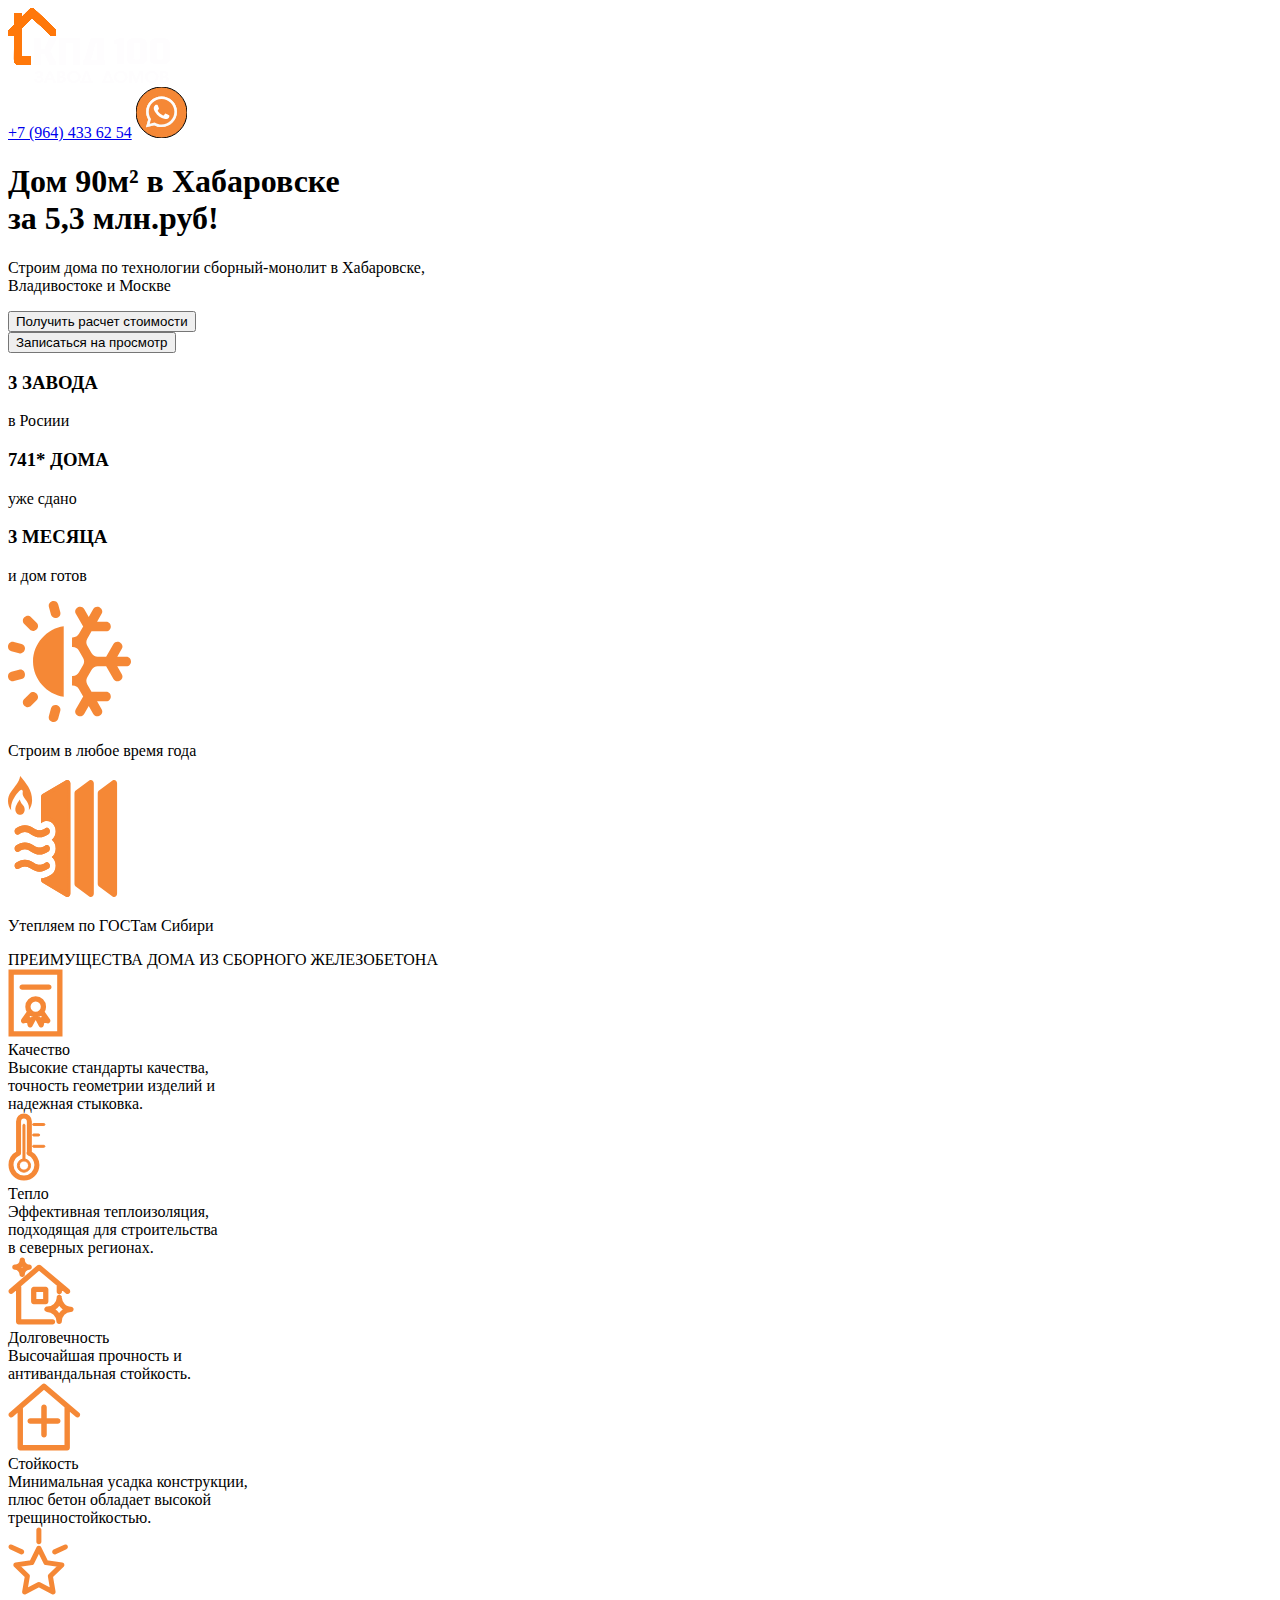
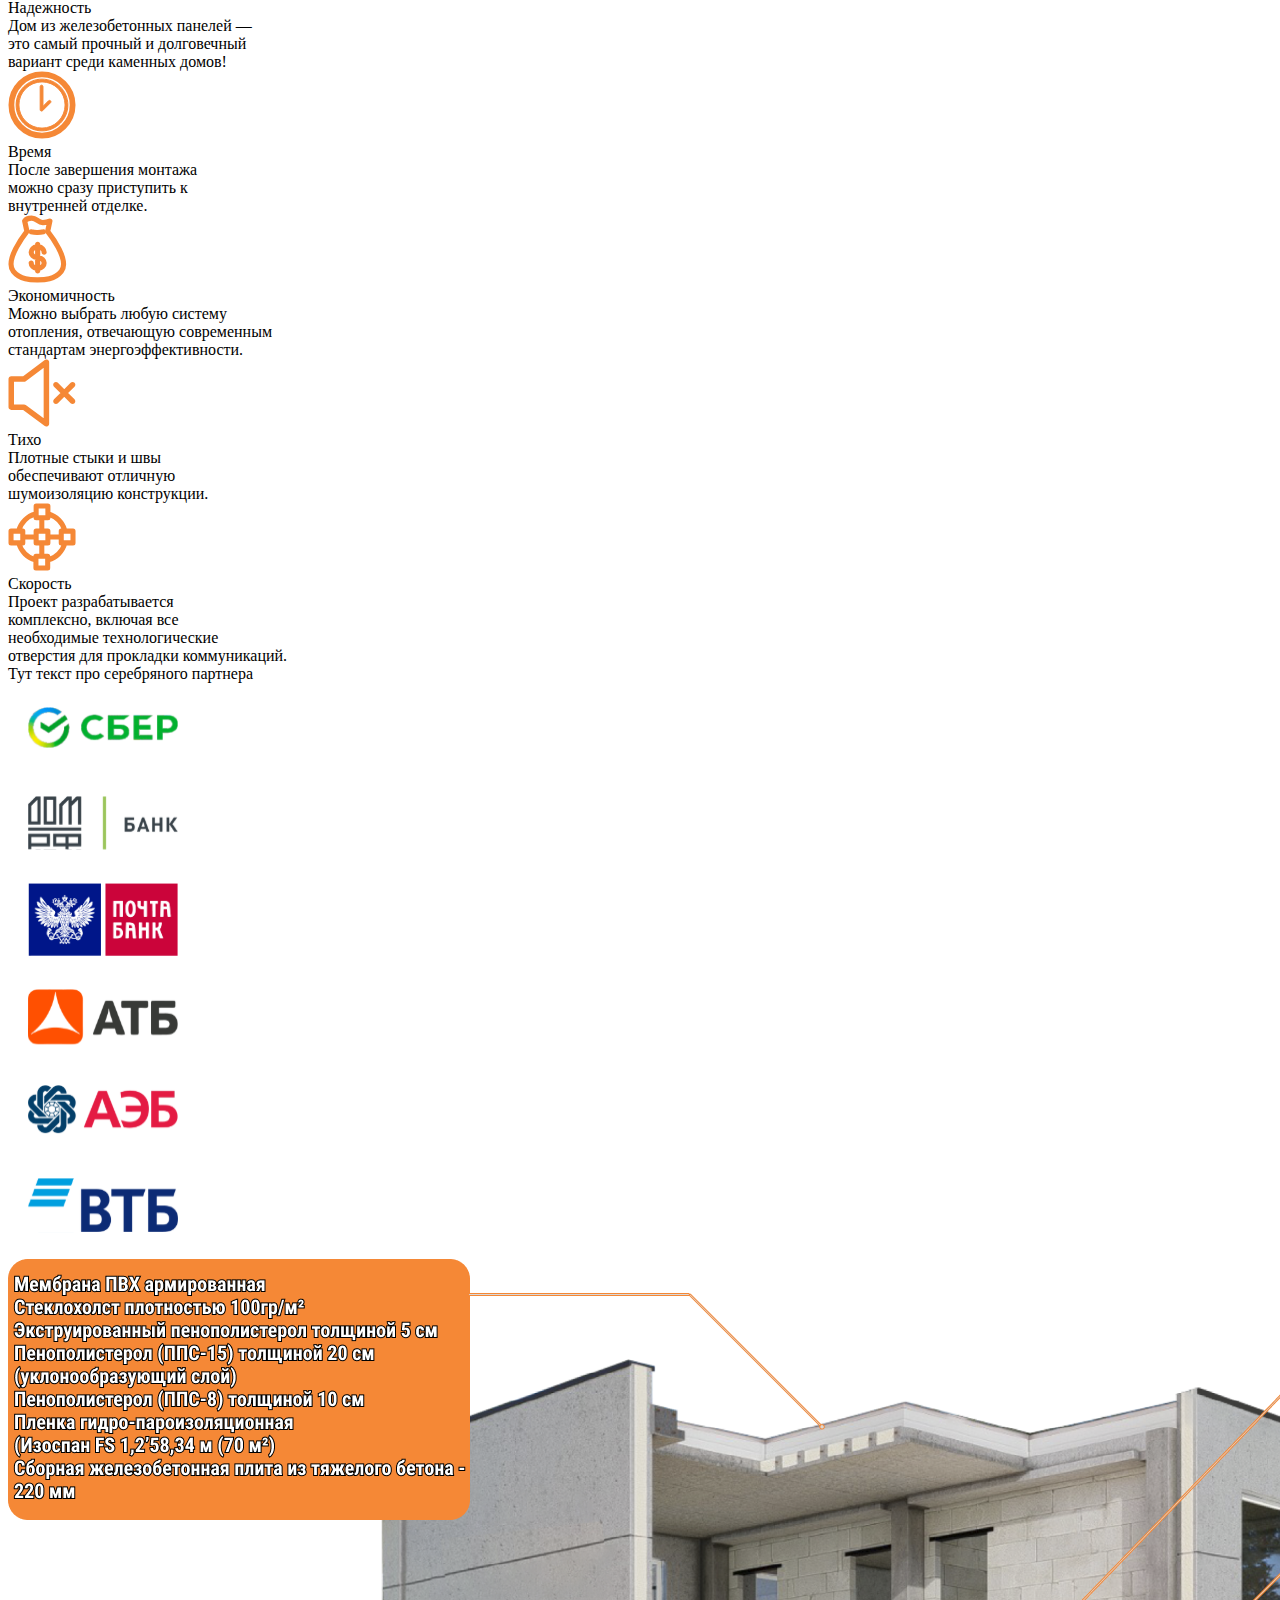
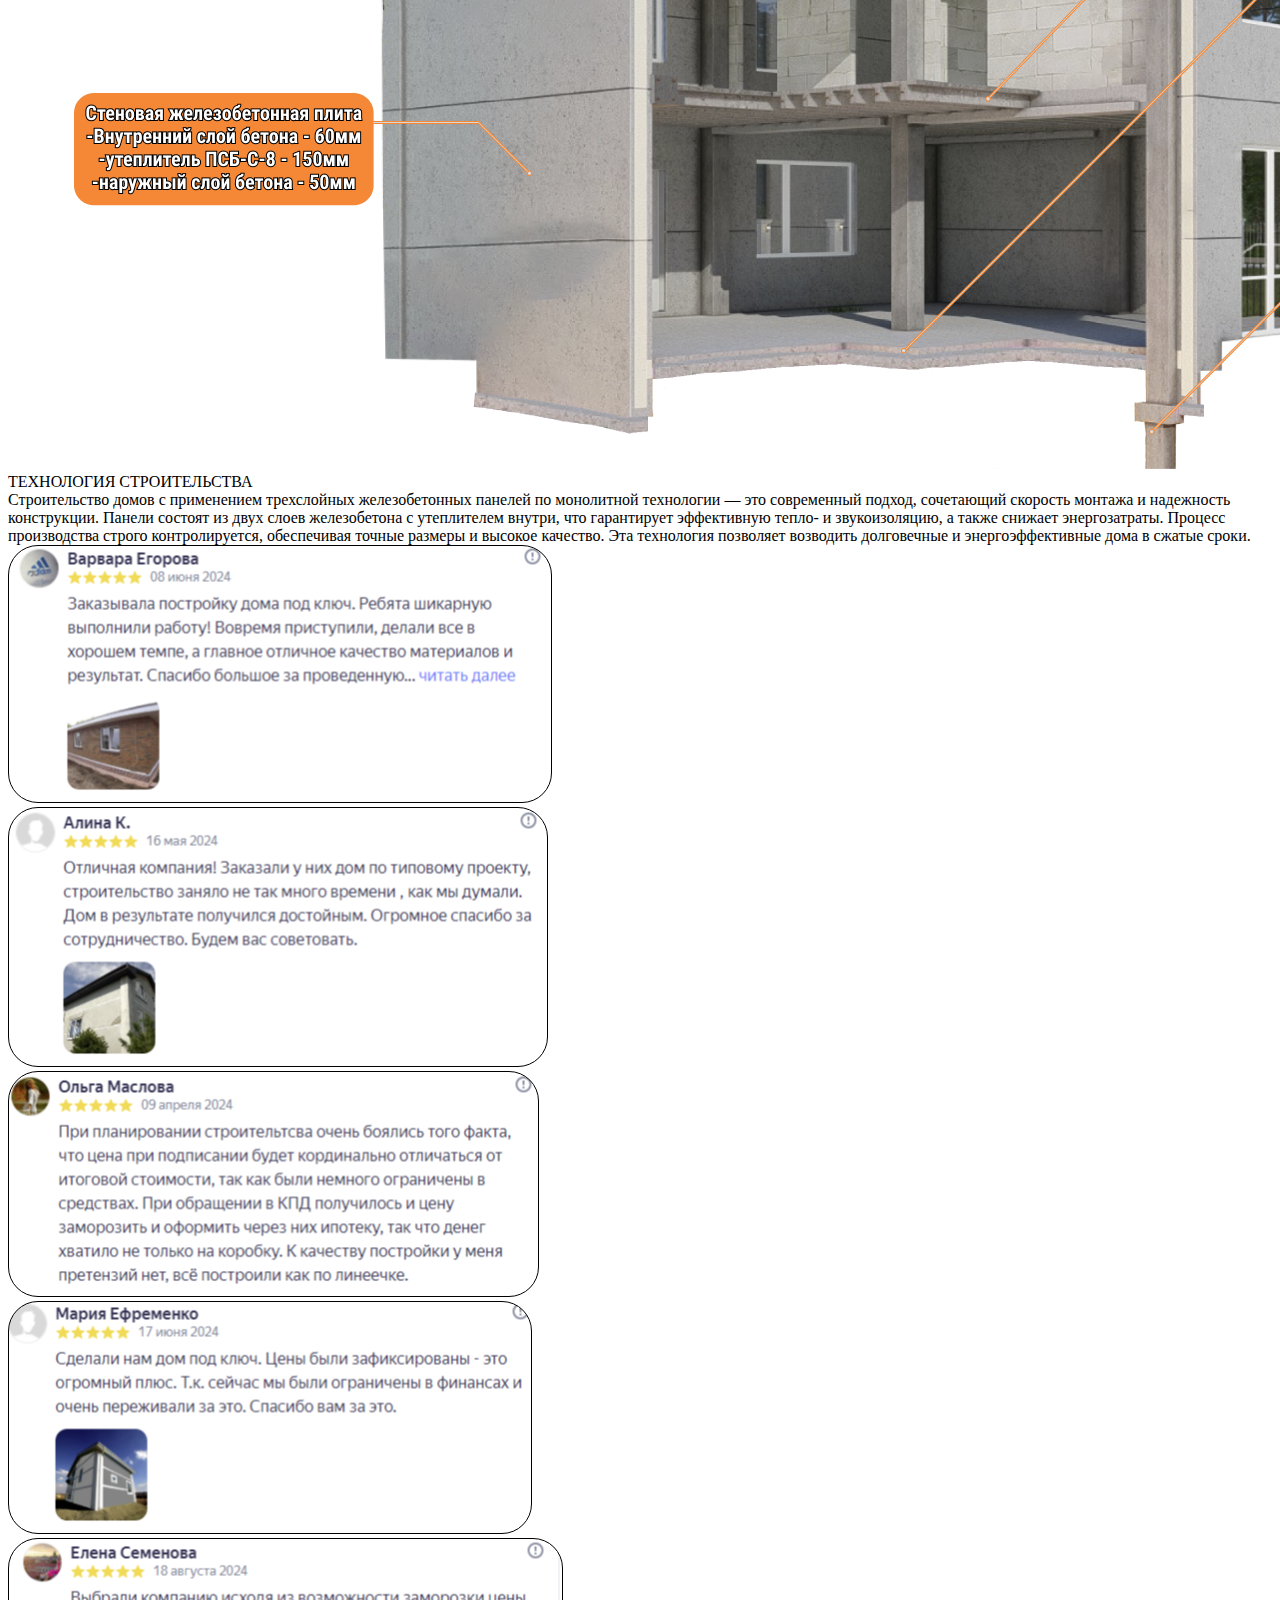
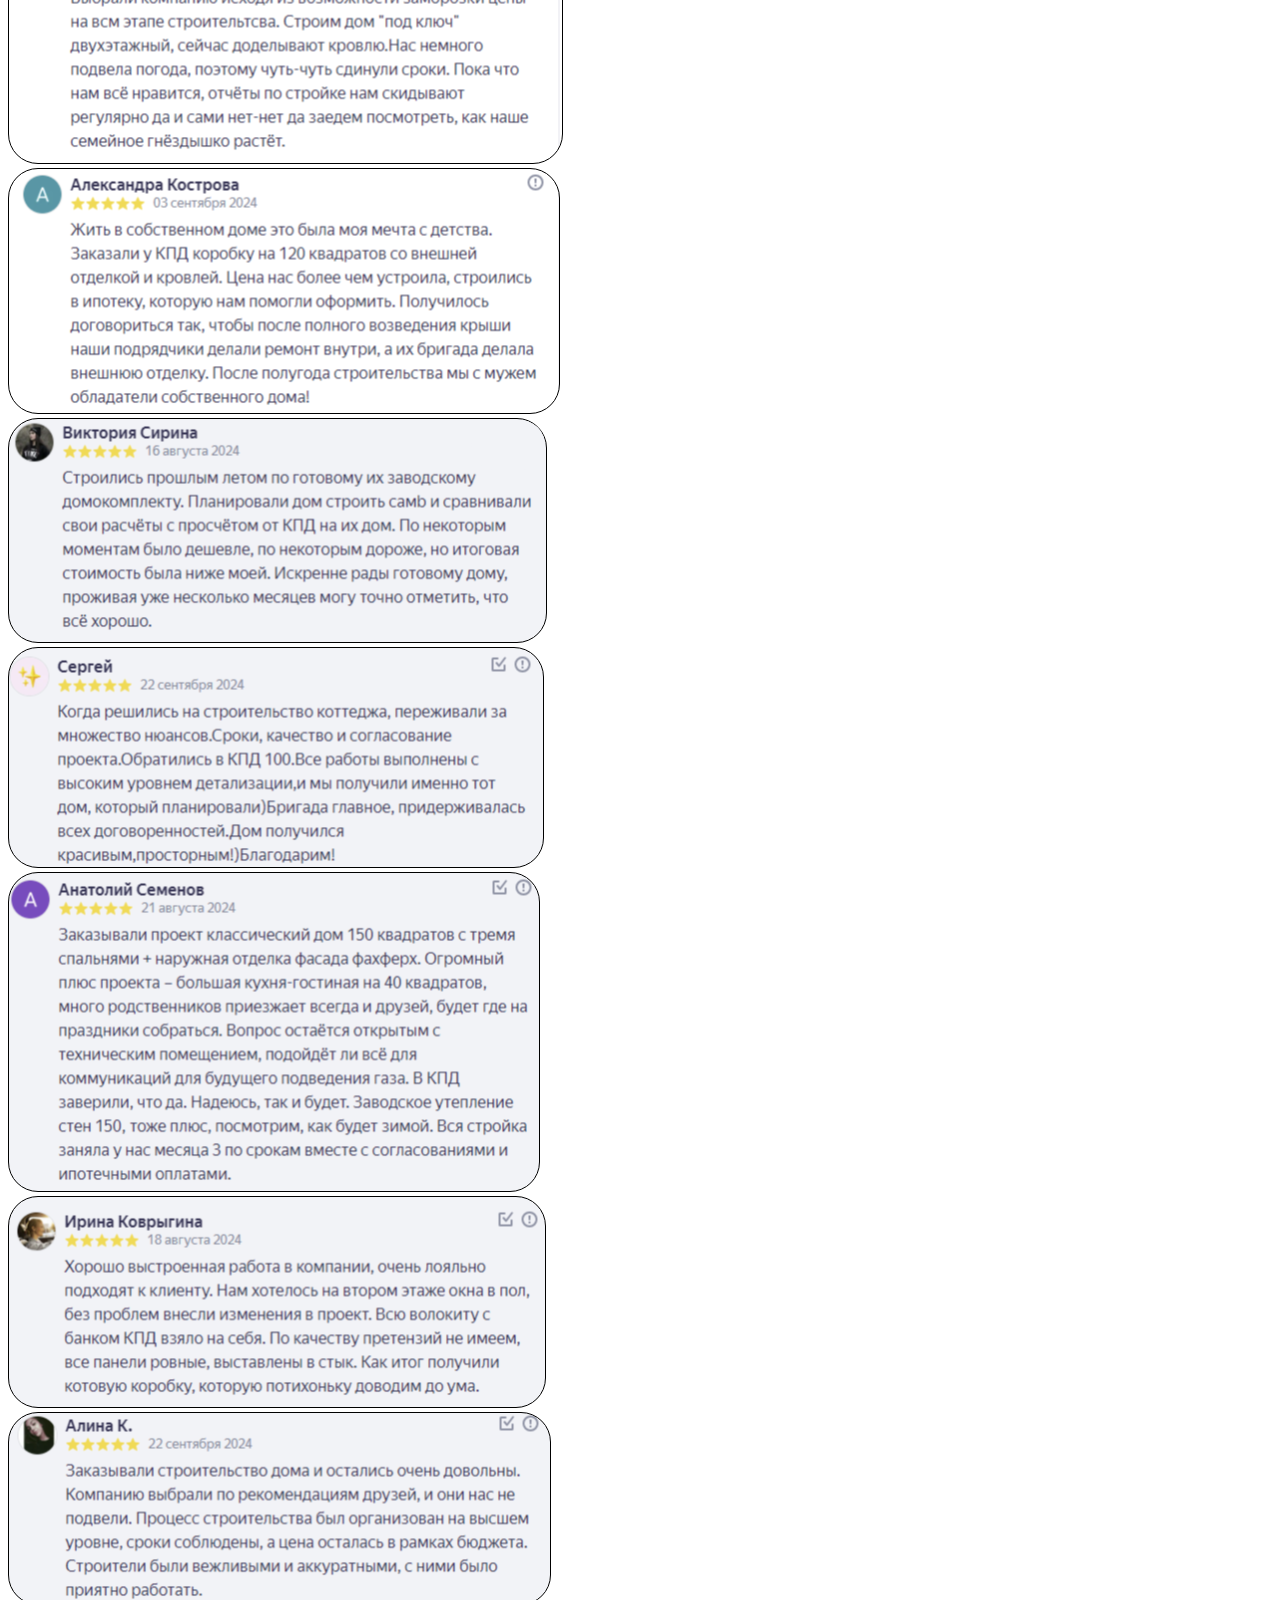
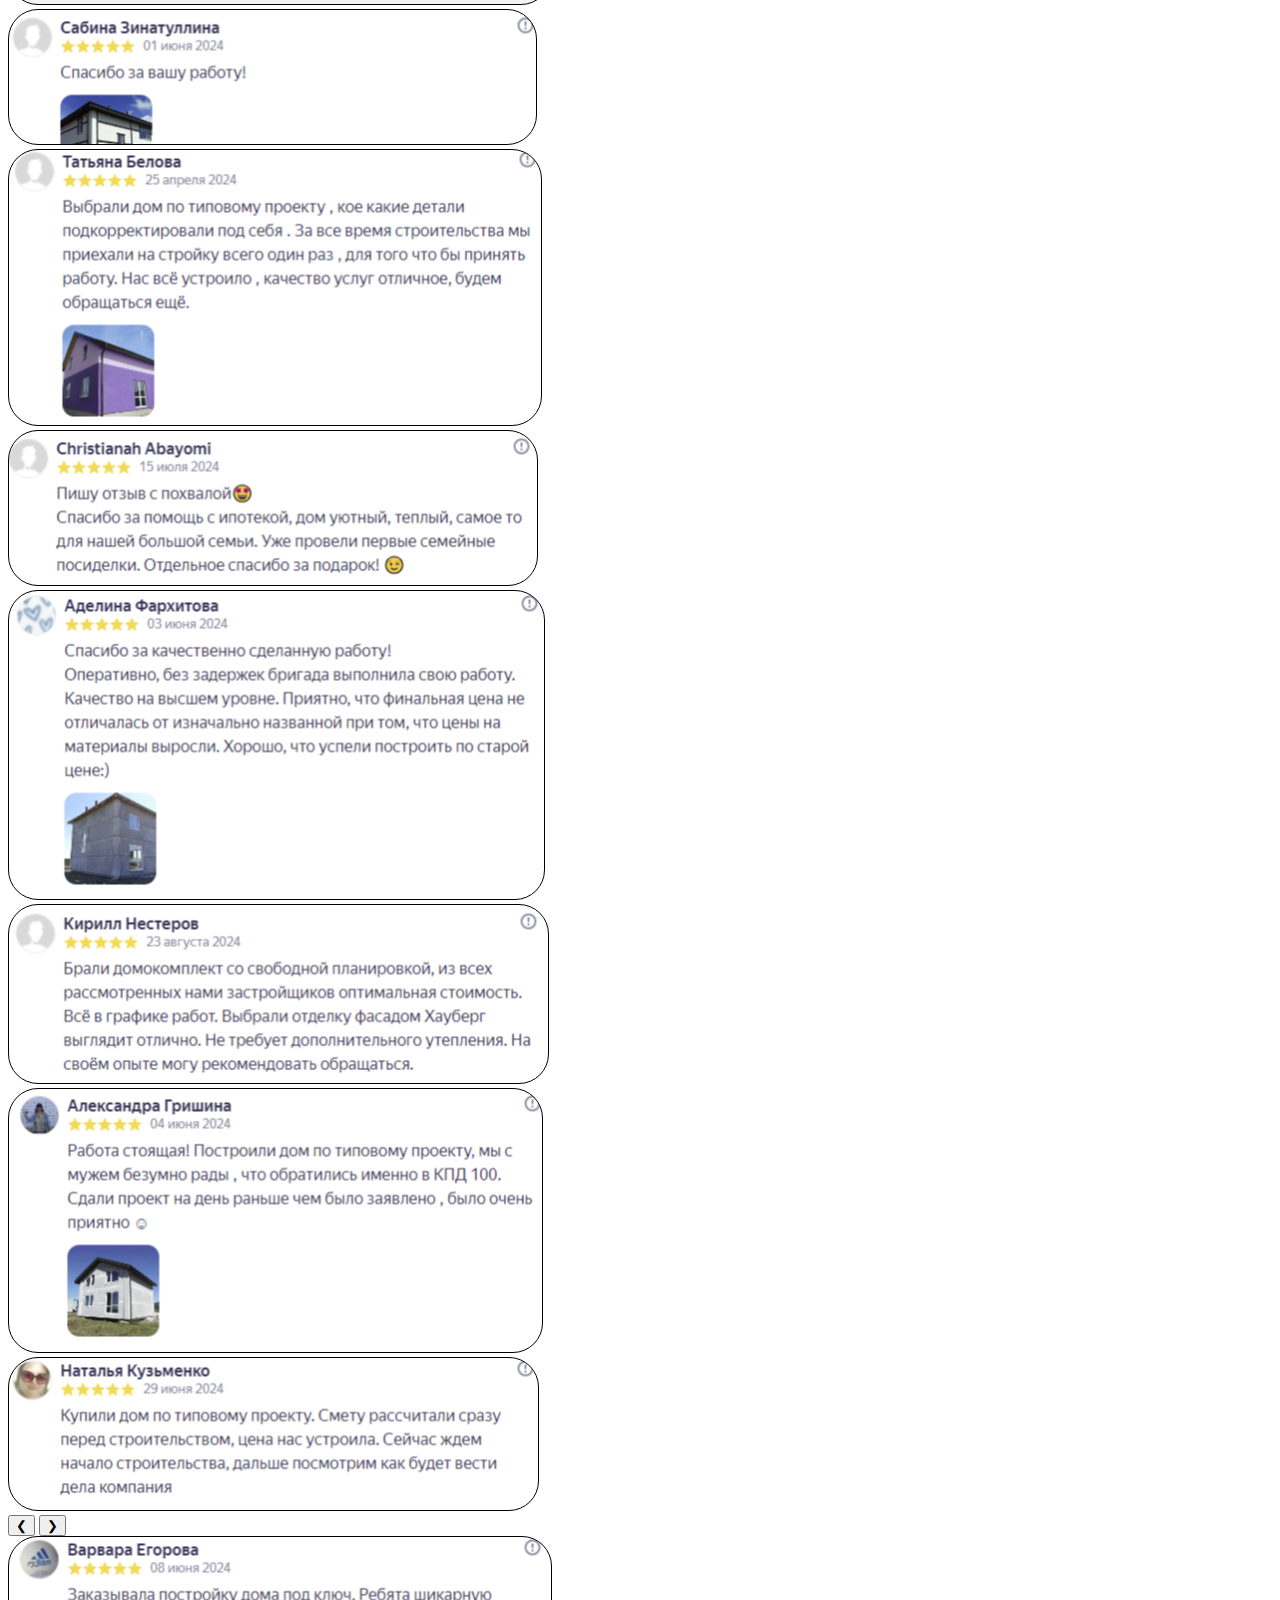
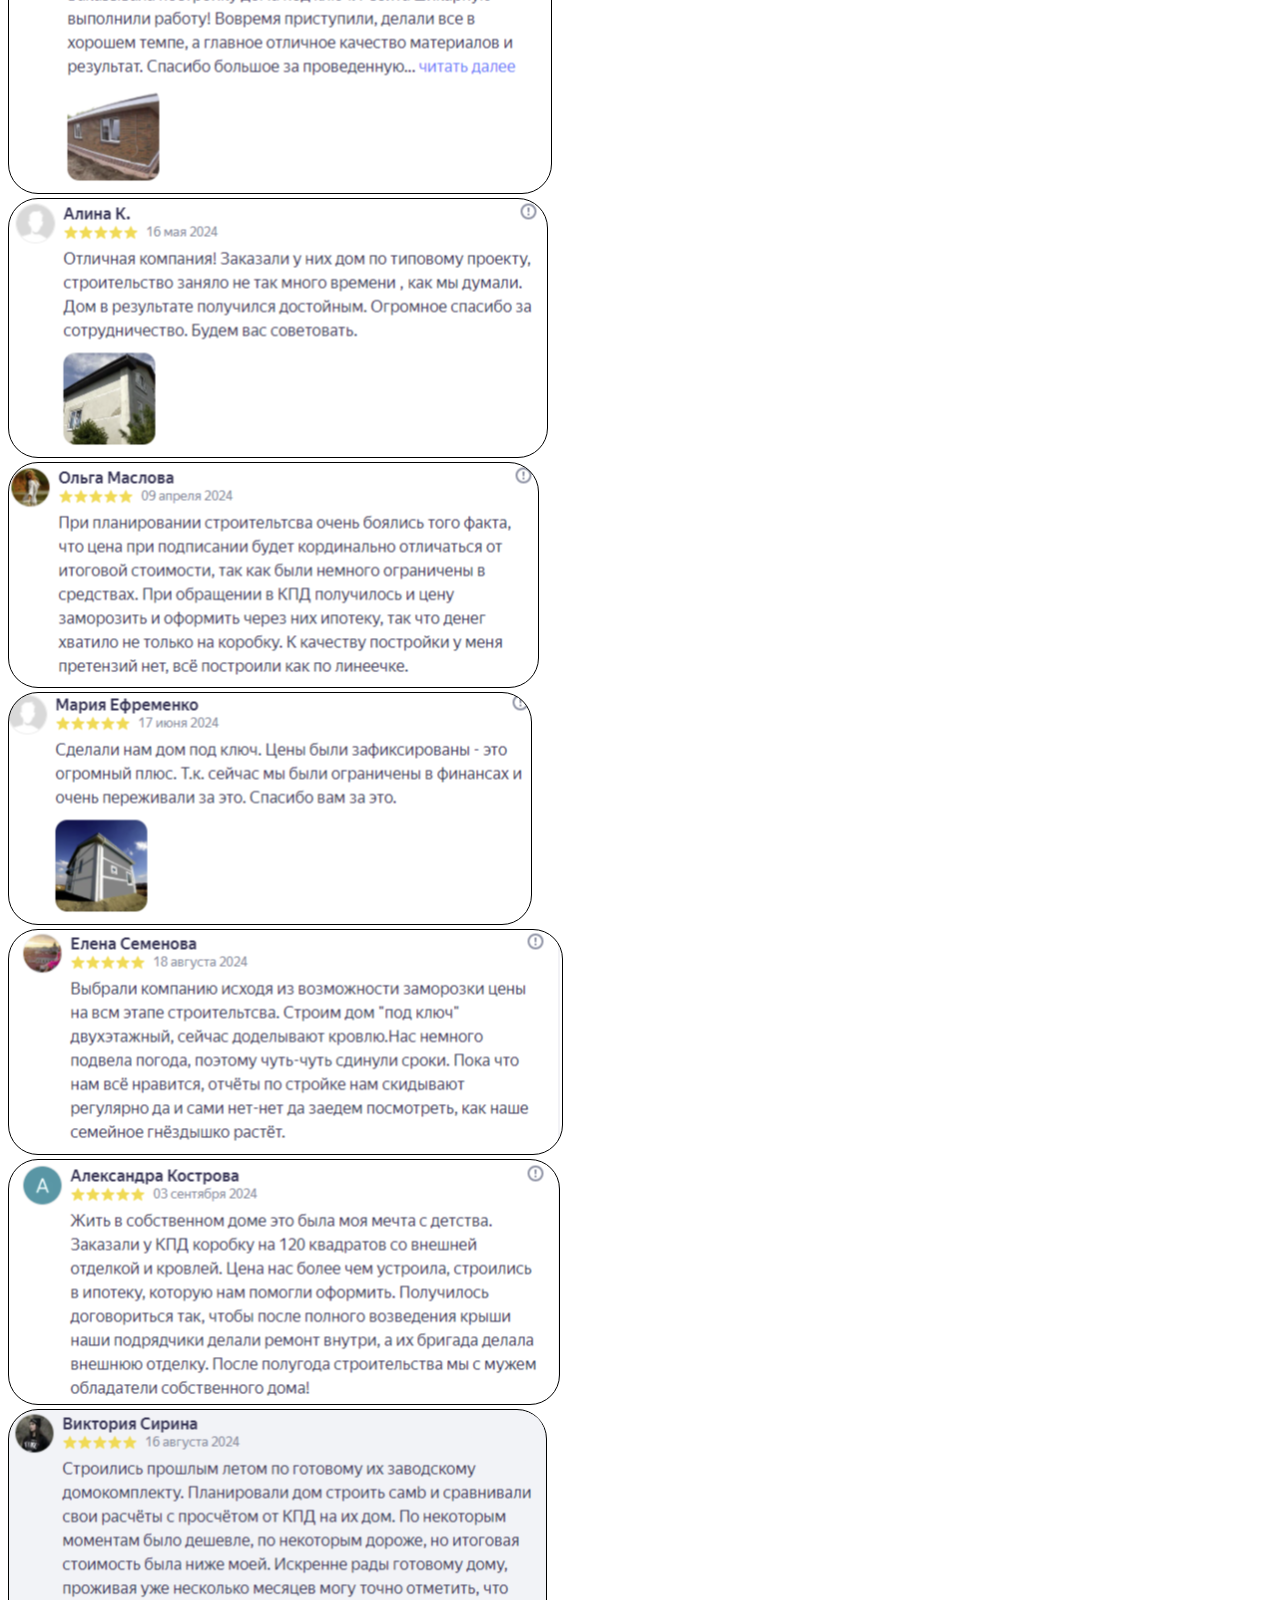
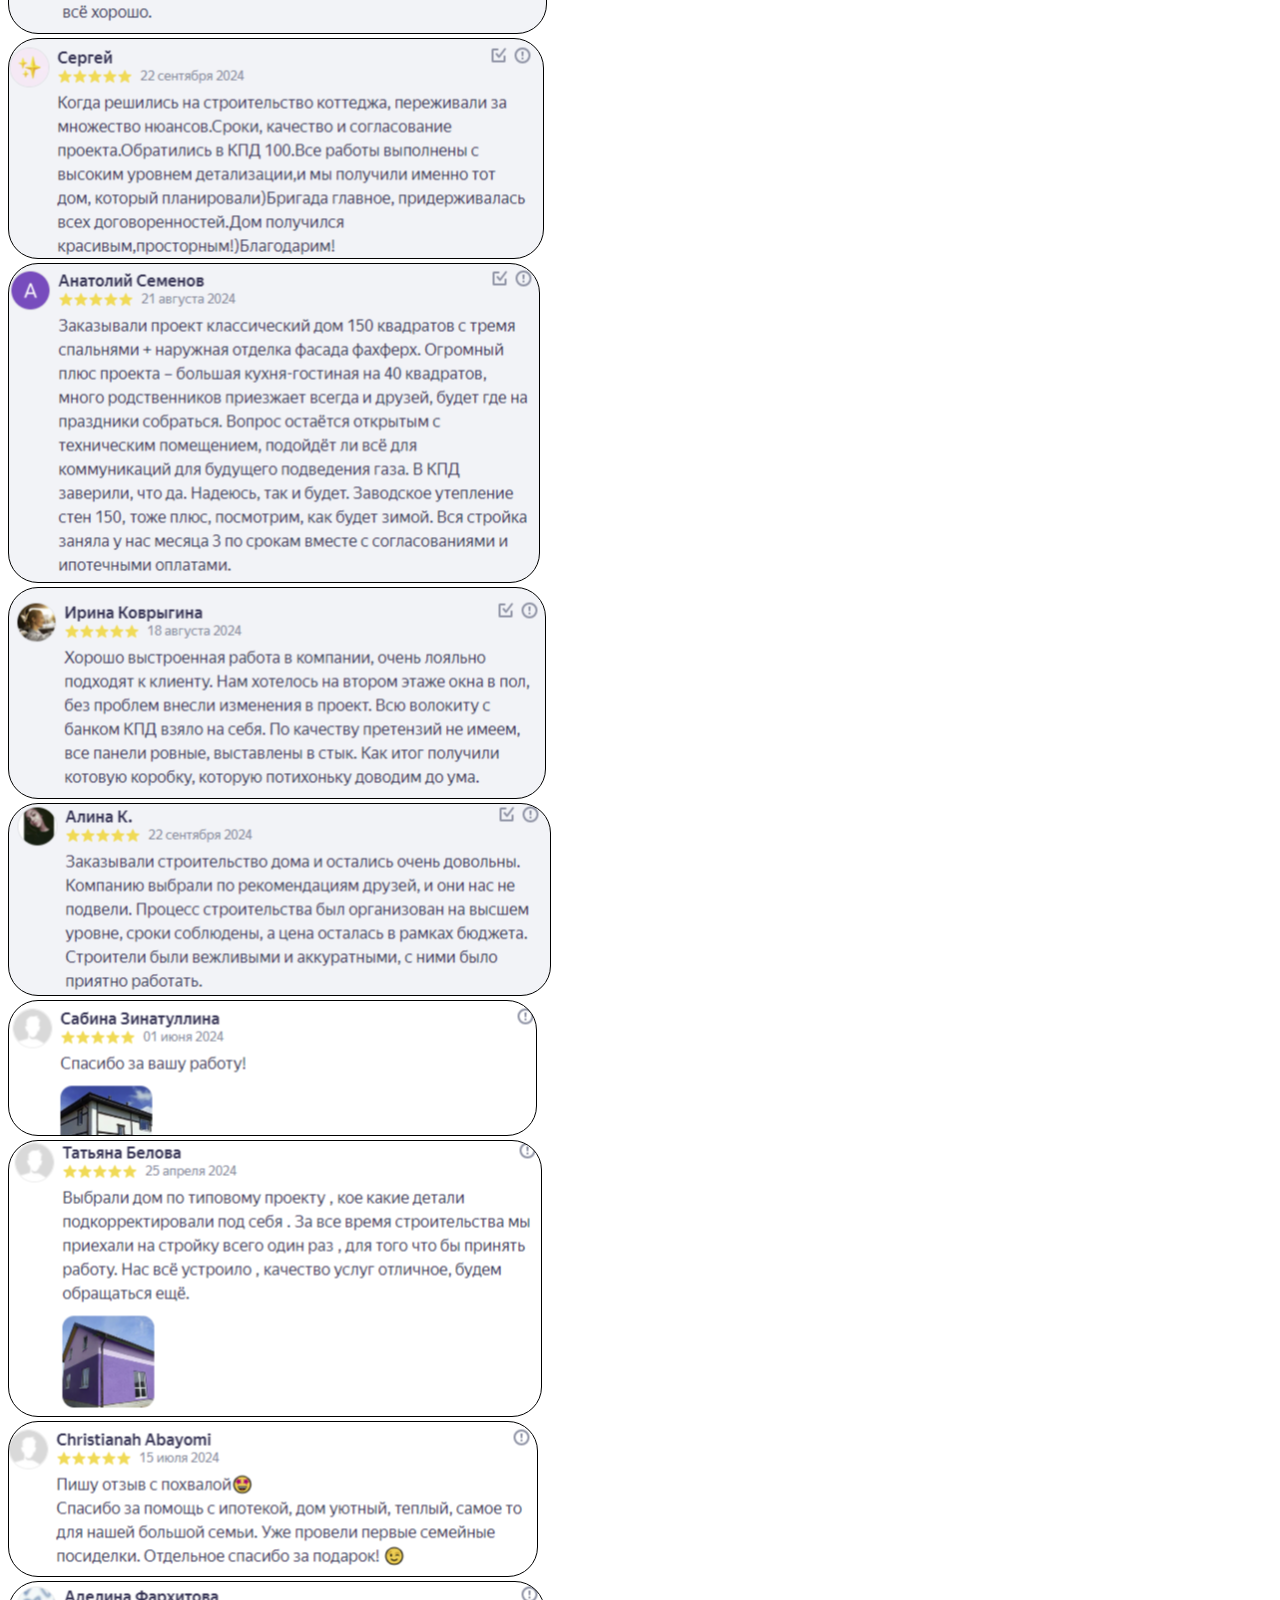
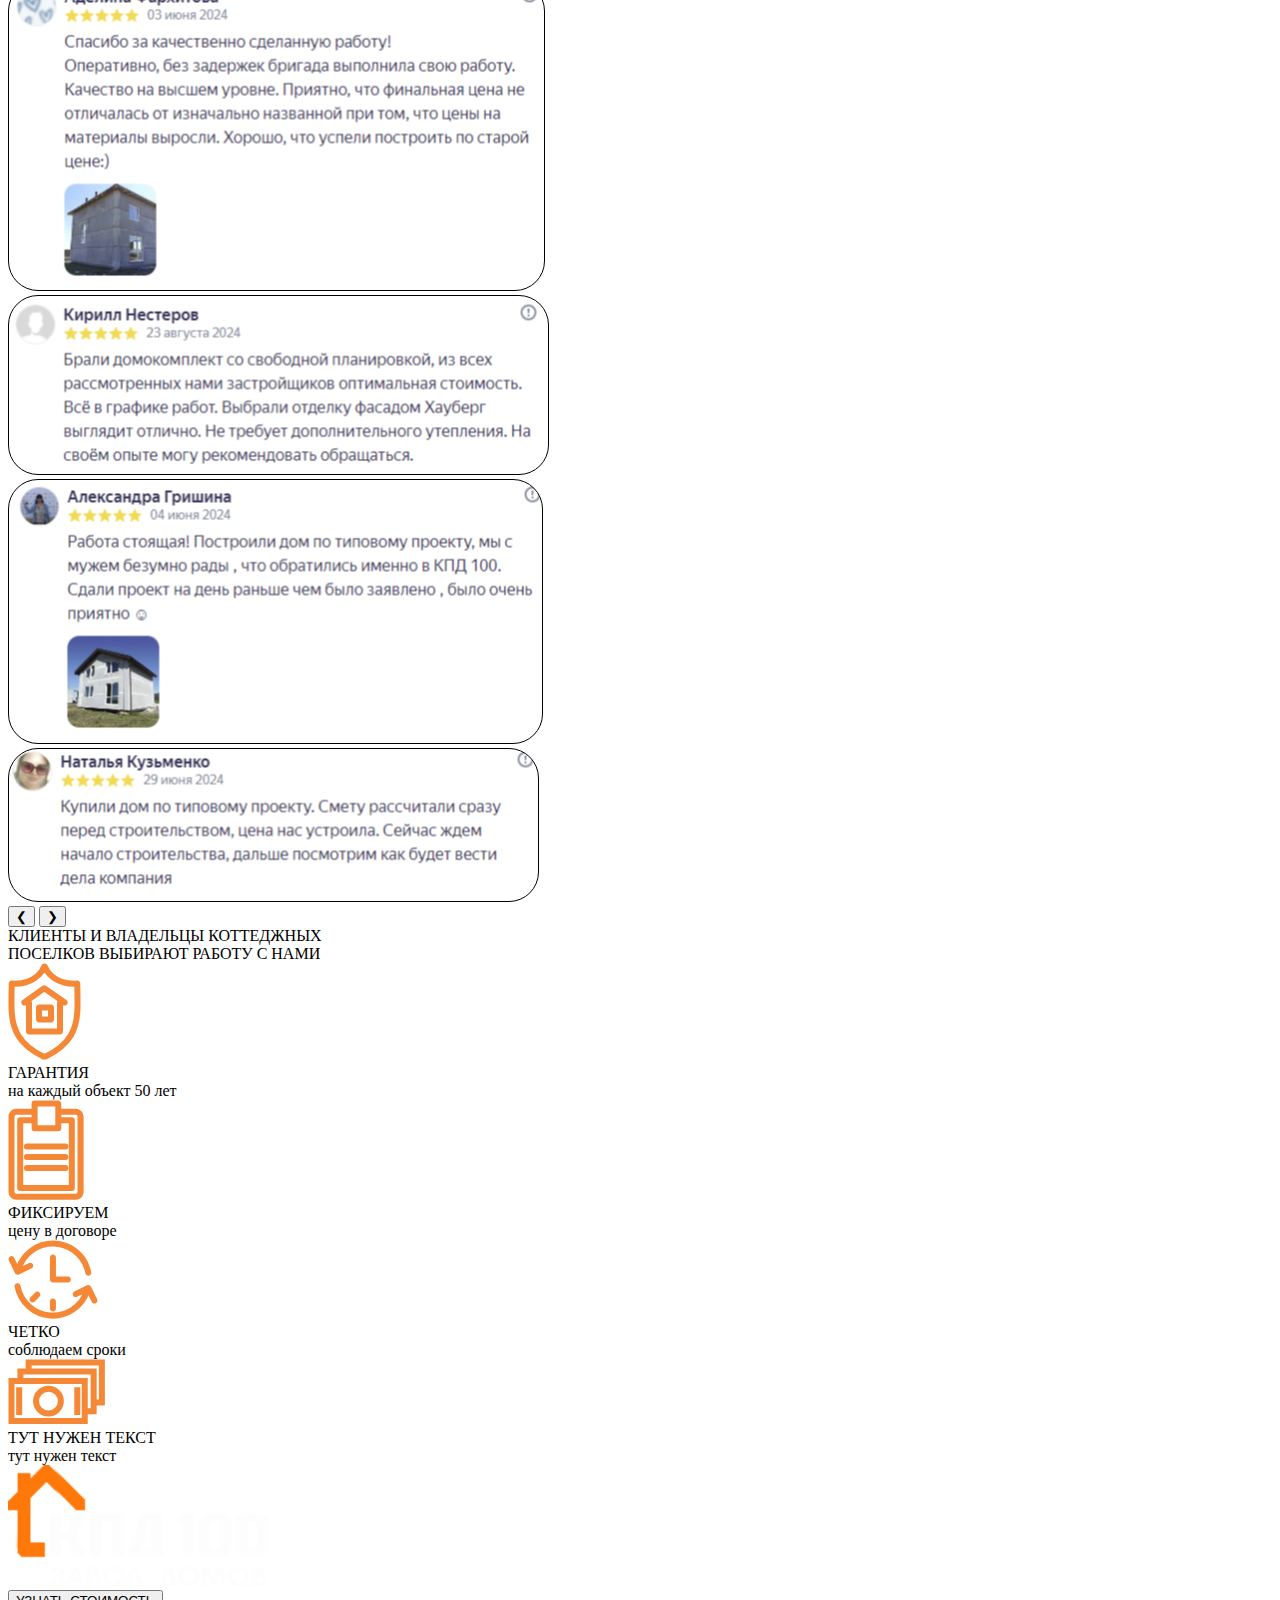
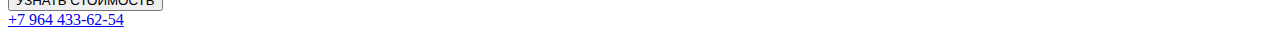
==== index.html @ f2711905 "5Com" ====
<!DOCTYPE html>
<html lang="en">
  <head>
    <meta charset="UTF-8" />
    <meta name="viewport" content="width=device-width, initial-scale=1.0" />
    <link rel="stylesheet" href="/KPD100Lending1/styles/kpd.css" />
    <link rel="stylesheet" href="/KPD100Lending1/styles/2block.css" />
    <link rel="stylesheet" href="/KPD100Lending1/styles/3block.css" />
    <link rel="stylesheet" href="/KPD100Lending1/styles/4parthers.css" />
    <link rel="stylesheet" href="/KPD100Lending1/styles/5hometechnol.css" />
    <link rel="stylesheet" href="/KPD100Lending1/styles/6reviews.css" />
    <link rel="stylesheet" href="/KPD100Lending1/styles/7block.css" />
    <link rel="stylesheet" href="/KPD100Lending1/styles/8footer.css" />
    <title>KPD Lending</title>
  </head>
  <body>
    <div class="container">
      <!-- Хедер с логотипом и номером телефона -->
      <div class="header">
        <div class="logo">
          <img src="/img/logo.svg" alt="Лого" />
          <!-- Путь к логотипу -->
        </div>
        <div class="phone">
          <!-- Иконка телефона -->
          <a href="tel:+7 (964) 433 62 54">+7 (964) 433 62 54</a>
          <i class="fas fa-phone"><img src="/img/WhatsApp.svg" alt="WA" /></i>
        </div>
      </div>

      <!-- Основной контент -->
      <div class="main-content">
        <div class="text-content">
          <h1>
            Дом 90м² в Хабаровске <br />
            за 5,3 млн.руб!
          </h1>
          <p>
            Строим дома по технологии сборный-монолит в Хабаровске,<br />
            Владивостоке и Москве
          </p>
        </div>
        <div class="btn-content">
          <button class="cta-button">Получить расчет стоимости</button>
          <div></div>
          <button class="sign-up-button">Записаться на просмотр</button>
        </div>
      </div>

      <!-- Три блока с заголовками и текстом -->
      <div class="three-columns">
        <div class="block">
          <h3><span>3</span> ЗАВОДА</h3>
          <p>в Росиии</p>
        </div>
        <div class="block">
          <h3><span>741*</span> ДОМА</h3>
          <p>уже сдано</p>
        </div>
        <div class="block">
          <h3><span>3</span> МЕСЯЦА</h3>
          <p>и дом готов</p>
        </div>
      </div>
    </div>
    <div class="custom-container">
      <div class="custom-item">
        <img src="/img/Vector1.svg" alt="Image 1" class="custom-image" />
        <p class="custom-text">Строим в любое время года</p>
      </div>
      <div class="custom-item">
        <img src="/img/Vector2.svg" alt="Image 2" class="custom-image" />
        <p class="custom-text">Утепляем по ГОСТам Сибири</p>
      </div>
    </div>

    <div class="main-container">
      <div class="main-title">
        <span>ПРЕИМУЩЕСТВА</span> ДОМА ИЗ СБОРНОГО ЖЕЛЕЗОБЕТОНА
      </div>

      <div class="columns-grid">
        <div class="grid-item">
          <div class="item-top">
            <img src="/img/icons/1quality.svg" alt="Качество" />
            <div class="item-top-text">Качество</div>
          </div>
          <div class="item-bottom-text">
            Высокие стандарты качества,<br />
            точность геометрии изделий и<br />
            надежная стыковка.
          </div>
        </div>

        <div class="grid-item">
          <div class="item-top">
            <img src="/img/icons/2hot.svg" alt="Тепло" />
            <div class="item-top-text">Тепло</div>
          </div>
          <div class="item-bottom-text">
            Эффективная теплоизоляция,<br />
            подходящая для строительства<br />
            в северных регионах.
          </div>
        </div>

        <div class="grid-item">
          <div class="item-top">
            <img src="/img/icons/7homestar.svg" alt="Долговечность" />
            <div class="item-top-text">Долговечность</div>
          </div>
          <div class="item-bottom-text">
            Высочайшая прочность и<br />
            антивандальная стойкость.
          </div>
        </div>

        <div class="grid-item">
          <div class="item-top">
            <img src="/img/icons/3home.svg" alt="Стойкость" />
            <div class="item-top-text">Стойкость</div>
          </div>
          <div class="item-bottom-text">
            Минимальная усадка конструкции,<br />
            плюс бетон обладает высокой<br />
            трещиностойкостью.
          </div>
        </div>

        <div class="grid-item">
          <div class="item-top">
            <img src="/img/icons/4star.svg" alt="Надежность" />
            <div class="item-top-text">Надежность</div>
          </div>
          <div class="item-bottom-text">
            Дом из железобетонных панелей —<br />
            это самый прочный и долговечный<br />
            вариант среди каменных домов!
          </div>
        </div>

        <div class="grid-item">
          <div class="item-top">
            <img src="/img/icons/8time.svg" alt="Время" />
            <div class="item-top-text">Время</div>
          </div>
          <div class="item-bottom-text">
            После завершения монтажа<br />
            можно сразу приступить к<br />
            внутренней отделке.
          </div>
        </div>

        <div class="grid-item">
          <div class="item-top">
            <img src="/img/icons/5money.svg" alt="Экономичность" />
            <div class="item-top-text">Экономичность</div>
          </div>
          <div class="item-bottom-text">
            Можно выбрать любую систему<br />
            отопления, отвечающую современным<br />
            стандартам энергоэффективности.
          </div>
        </div>

        <div class="grid-item">
          <div class="item-top">
            <img src="/img/icons/6sound.svg" alt="Тихо" />
            <div class="item-top-text">Тихо</div>
          </div>
          <div class="item-bottom-text">
            Плотные стыки и швы<br />
            обеспечивают отличную<br />
            шумоизоляцию конструкции.
          </div>
        </div>

        <div class="grid-item">
          <div class="item-top">
            <img src="/img/icons/9speed.svg" alt="Скорость" />
            <div class="item-top-text">Скорость</div>
          </div>
          <div class="item-bottom-text">
            Проект разрабатывается<br />
            комплексно, включая все<br />
            необходимые технологические<br />
            отверстия для прокладки коммуникаций.
          </div>
        </div>
      </div>
    </div>
    <div class="partner-section">
      <div class="description">
        Тут текст про <span>серебряного партнера</span>
      </div>
      <div class="logos-grid">
        <div class="logo-item">
          <img src="/img/partners/1sber.svg" alt="Сбер" />
        </div>
        <div class="logo-item">
          <img src="/img/partners/2homeRPH.svg" alt="Банк 2" />
        </div>
        <div class="logo-item">
          <img src="/img/partners/3pochtaB.svg" alt="Почта Банк" />
        </div>
        <div class="logo-item">
          <img src="/img/partners/4atb.svg" alt="АТБ" />
        </div>
        <div class="logo-item">
          <img src="/img/partners/5aeb.svg" alt="АЭБ" />
        </div>
        <div class="logo-item">
          <img src="/img/partners/6vtb.svg" alt="ВТБ" />
        </div>
      </div>
    </div>
    <div class="image-text-section">
      <div class="image-block">
        <img src="/img/Group 52.png" alt="Изображение" />
      </div>
      <div class="title-block"><span>ТЕХНОЛОГИЯ</span> СТРОИТЕЛЬСТВА</div>
      <div class="title-block-2">
        Строительство домов с применением трехслойных железобетонных панелей по
        монолитной технологии — это современный подход, сочетающий скорость
        монтажа и надежность конструкции. Панели состоят из двух слоев
        железобетона с утеплителем внутри, что гарантирует эффективную тепло- и
        звукоизоляцию, а также снижает энергозатраты. Процесс производства
        строго контролируется, обеспечивая точные размеры и высокое качество.
        Эта технология позволяет возводить долговечные и энергоэффективные дома
        в сжатые сроки.
      </div>
    </div>

    <!-- Оригинальный слайдер (показывается только на десктопе) -->
    <div class="slider-wrapper-new desktop-only">
      <div class="slides-new">
        <!-- Первый блок -->
        <div class="review-block">
          <div class="review-item">
            <img src="/img/reviews/1review.svg" alt="Отзыв 1" />
          </div>
          <div class="review-item">
            <img src="/img/reviews/2review.svg" alt="Отзыв 2" />
          </div>
          <div class="review-item">
            <img src="/img/reviews/3review.svg" alt="Отзыв 3" />
          </div>
          <div class="review-item">
            <img src="/img/reviews/4review.svg" alt="Отзыв 4" />
          </div>
          <div class="review-item">
            <img src="/img/reviews/5review.svg" alt="Отзыв 5" />
          </div>
          <div class="review-item">
            <img src="/img/reviews/6review.svg" alt="Отзыв 6" />
          </div>
        </div>

        <!-- Второй блок -->
        <div class="review-block">
          <div class="review-item">
            <img src="/img/reviews/7review.svg" alt="Отзыв 7" />
          </div>
          <div class="review-item">
            <img src="/img/reviews/8review.svg" alt="Отзыв 8" />
          </div>
          <div class="review-item">
            <img src="/img/reviews/9review.svg" alt="Отзыв 9" />
          </div>
          <div class="review-item">
            <img src="/img/reviews/10review.svg" alt="Отзыв 10" />
          </div>
          <div class="review-item">
            <img src="/img/reviews/11review.svg" alt="Отзыв 11" />
          </div>
          <div class="review-item">
            <img src="/img/reviews/12review.svg" alt="Отзыв 12" />
          </div>
        </div>

        <!-- Третий блок -->
        <div class="review-block">
          <div class="review-item">
            <img src="/img/reviews/13review.svg" alt="Отзыв 13" />
          </div>
          <div class="review-item">
            <img src="/img/reviews/14review.svg" alt="Отзыв 14" />
          </div>
          <div class="review-item">
            <img src="/img/reviews/15review.svg" alt="Отзыв 15" />
          </div>
          <div class="review-item">
            <img src="/img/reviews/16review.svg" alt="Отзыв 16" />
          </div>
          <div class="review-item">
            <img src="/img/reviews/17review.svg" alt="Отзыв 17" />
          </div>
          <div class="review-item">
            <img src="/img/reviews/18review.svg" alt="Отзыв 18" />
          </div>
        </div>
      </div>
      <!-- Стрелки для переключения -->
      <button class="arrow-left">&#10094;</button>
      <button class="arrow-right">&#10095;</button>
    </div>

    <!-- Мобильный слайдер (показывается только на мобильных устройствах) -->
    <div class="slider-wrapper-mobile mobile-only">
      <div class="slides-mobile">
        <!-- Все отзывы для мобильной версии -->
        <div class="review-mobile">
          <img src="/img/reviews/1review.svg" alt="Отзыв 1" />
        </div>
        <div class="review-mobile">
          <img src="/img/reviews/2review.svg" alt="Отзыв 2" />
        </div>
        <div class="review-mobile">
          <img src="/img/reviews/3review.svg" alt="Отзыв 3" />
        </div>
        <div class="review-mobile">
          <img src="/img/reviews/4review.svg" alt="Отзыв 4" />
        </div>
        <div class="review-mobile">
          <img src="/img/reviews/5review.svg" alt="Отзыв 5" />
        </div>
        <div class="review-mobile">
          <img src="/img/reviews/6review.svg" alt="Отзыв 6" />
        </div>
        <div class="review-mobile">
          <img src="/img/reviews/7review.svg" alt="Отзыв 7" />
        </div>
        <div class="review-mobile">
          <img src="/img/reviews/8review.svg" alt="Отзыв 8" />
        </div>
        <div class="review-mobile">
          <img src="/img/reviews/9review.svg" alt="Отзыв 9" />
        </div>
        <div class="review-mobile">
          <img src="/img/reviews/10review.svg" alt="Отзыв 10" />
        </div>
        <div class="review-mobile">
          <img src="/img/reviews/11review.svg" alt="Отзыв 11" />
        </div>
        <div class="review-mobile">
          <img src="/img/reviews/12review.svg" alt="Отзыв 12" />
        </div>
        <div class="review-mobile">
          <img src="/img/reviews/13review.svg" alt="Отзыв 13" />
        </div>
        <div class="review-mobile">
          <img src="/img/reviews/14review.svg" alt="Отзыв 14" />
        </div>
        <div class="review-mobile">
          <img src="/img/reviews/15review.svg" alt="Отзыв 15" />
        </div>
        <div class="review-mobile">
          <img src="/img/reviews/16review.svg" alt="Отзыв 16" />
        </div>
        <div class="review-mobile">
          <img src="/img/reviews/17review.svg" alt="Отзыв 17" />
        </div>
        <div class="review-mobile">
          <img src="/img/reviews/18review.svg" alt="Отзыв 18" />
        </div>
      </div>
      <!-- Стрелки для переключения -->
      <button class="arrow-left-mobile">&#10094;</button>
      <button class="arrow-right-mobile">&#10095;</button>
    </div>

    <div class="background-section">
      <div class="content-container">
        <!-- Заголовок секции -->
        <div class="section-title">
          КЛИЕНТЫ И ВЛАДЕЛЬЦЫ КОТТЕДЖНЫХ<br />
          ПОСЕЛКОВ <span>ВЫБИРАЮТ РАБОТУ С НАМИ</span>
        </div>

        <!-- Грид-сетка с элементами -->
        <div class="features-grid">
          <div class="feature-item">
            <img src="/img/icons2/1garant.svg" alt="Иконка 1" />
            <div class="feature-title">ГАРАНТИЯ</div>
            <div class="feature-text">на каждый объект 50 лет</div>
          </div>

          <div class="feature-item">
            <img src="/img/icons2/2fix.svg" alt="Иконка 2" />
            <div class="feature-title">ФИКСИРУЕМ</div>
            <div class="feature-text">цену в договоре</div>
          </div>

          <div class="feature-item">
            <img src="/img/icons2/3time.svg" alt="Иконка 3" />
            <div class="feature-title">ЧЕТКО</div>
            <div class="feature-text">соблюдаем сроки</div>
          </div>

          <div class="feature-item">
            <img src="/img/icons2/4money.svg" alt="Иконка 4" />
            <div class="feature-title">ТУТ НУЖЕН ТЕКСТ</div>
            <div class="feature-text">тут нужен текст</div>
          </div>
        </div>
      </div>
    </div>
    <footer class="footer-section">
      <div class="footer-grid">
        <div class="footer-logo">
          <img src="/img/logo.svg" alt="Логотип" width="260" />
        </div>
        <div class="footer-button">
          <button class="cost-button">УЗНАТЬ СТОИМОСТЬ</button>
        </div>
        <div class="footer-phone">
          <a href="tel:+79644336254">+7 964 433-62-54</a>
        </div>
      </div>
    </footer>
    <script src="/KPD100Lending1/scripts/6reviews.js"></script>
    <script src="kpd.js"></script>
  </body>
</html>
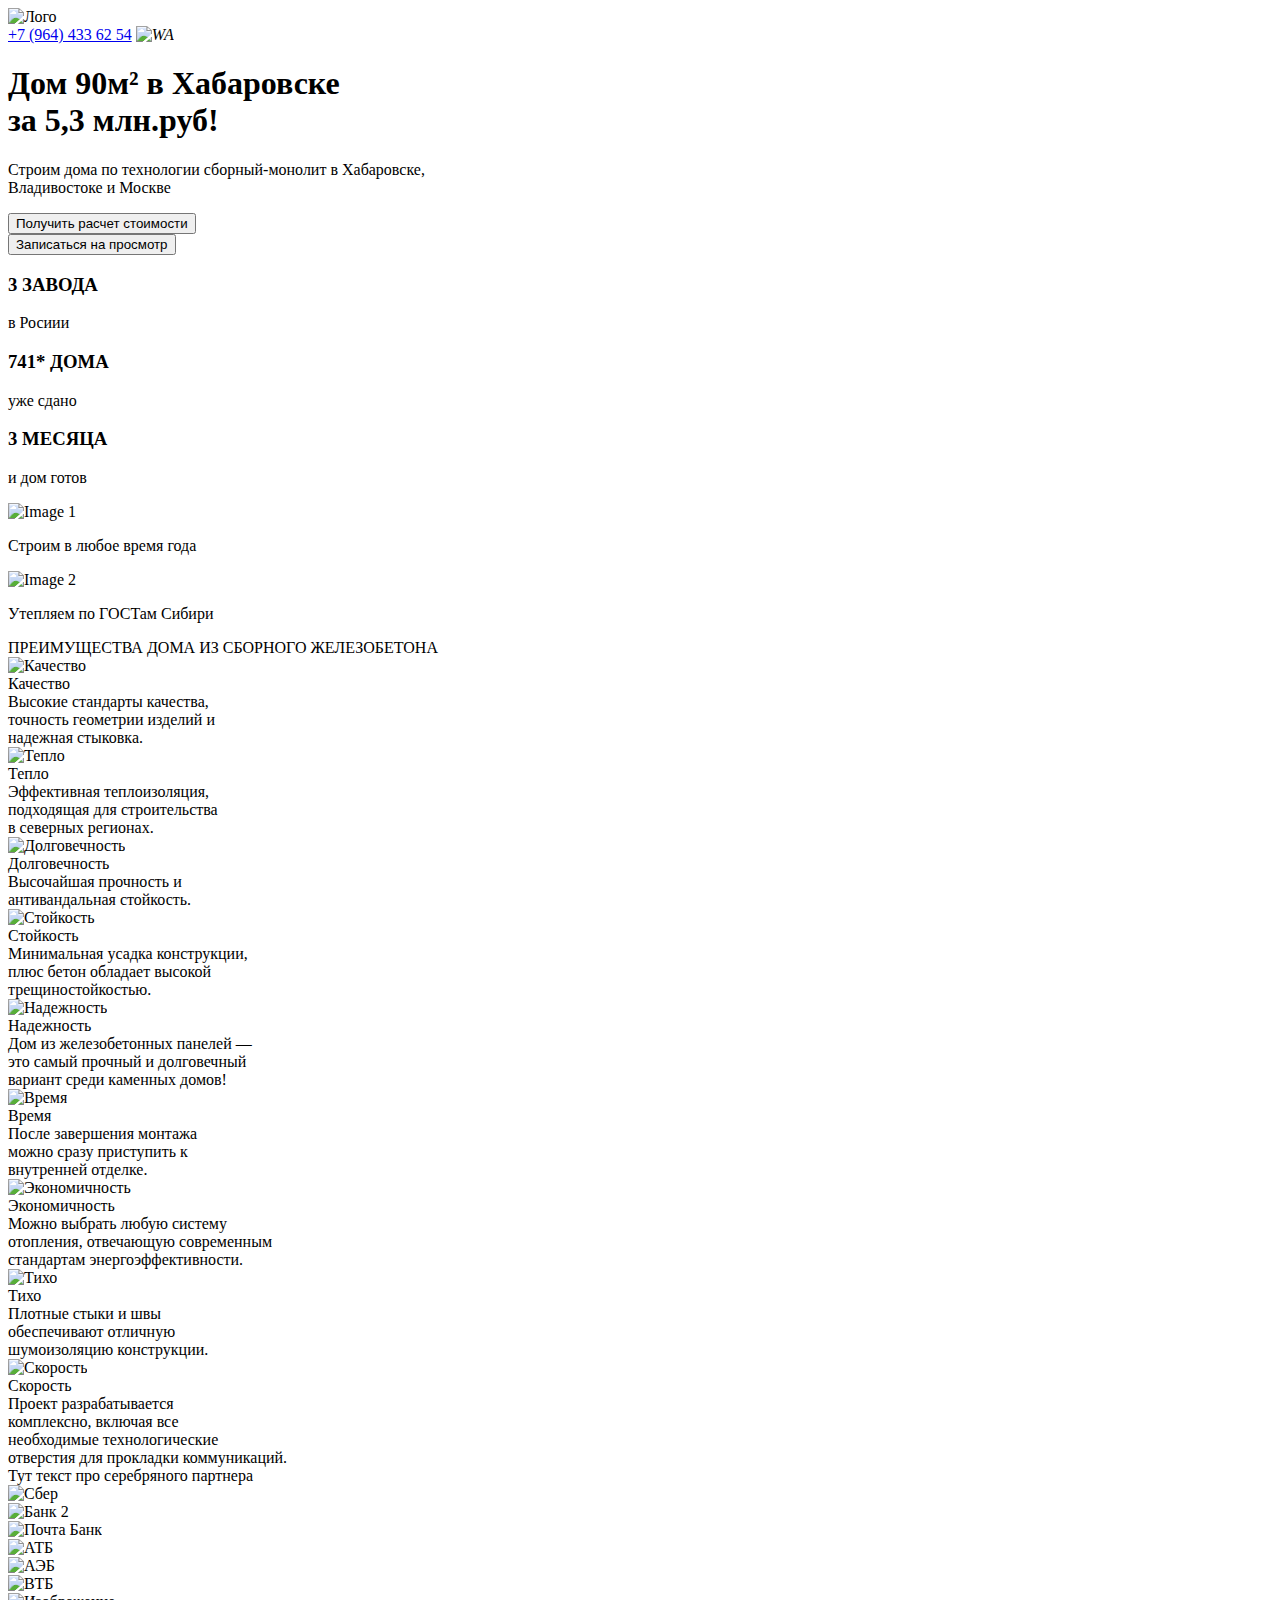
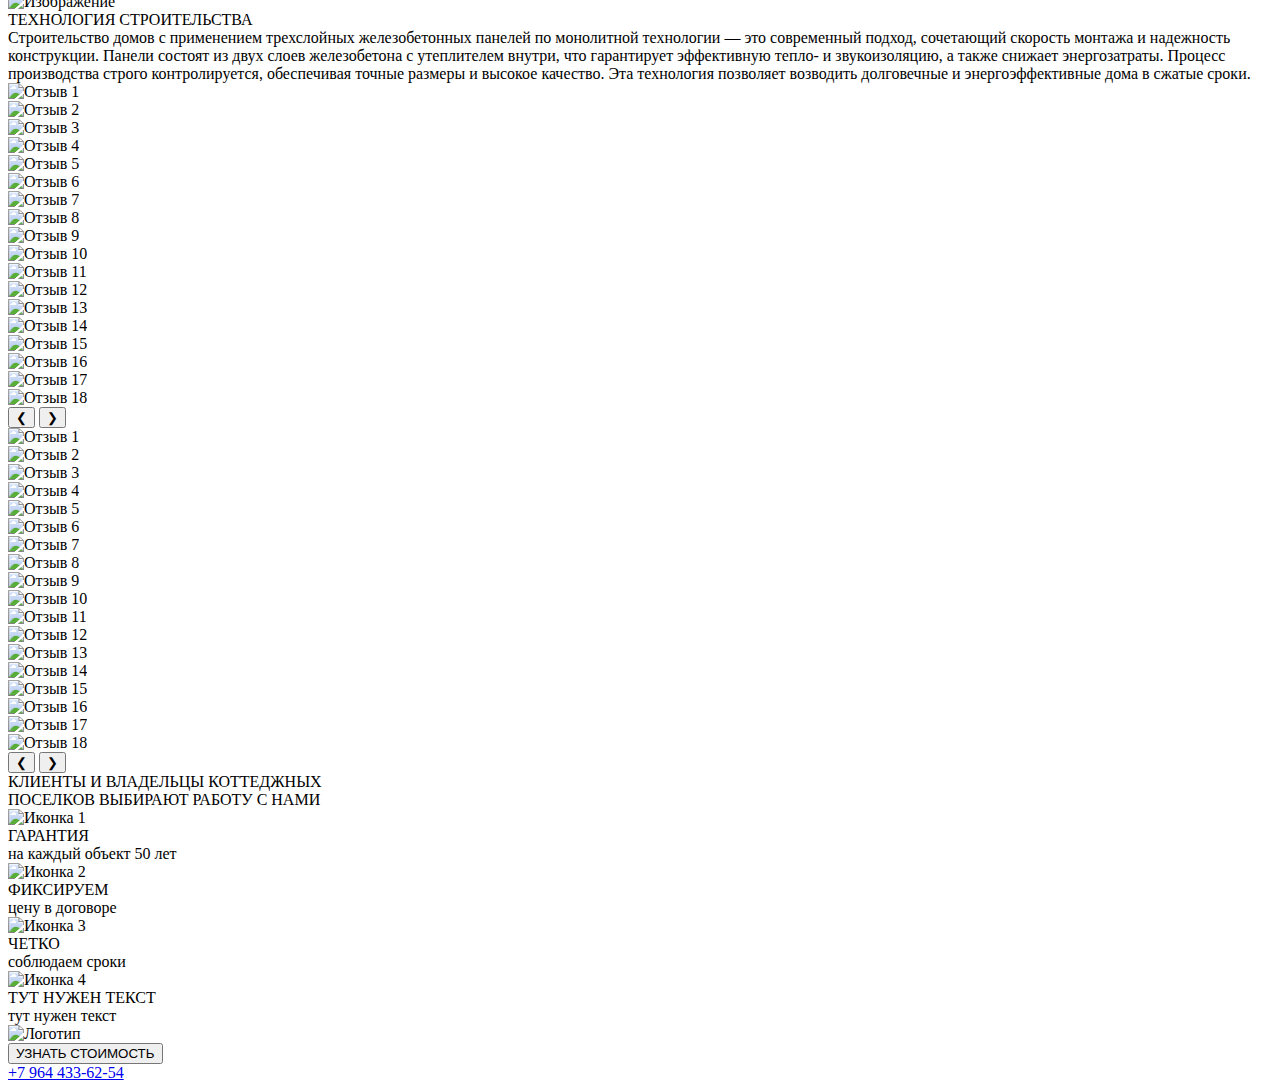
==== commit dcddaf2a: "6Com" ====
--- a/index.html
+++ b/index.html
@@ -18,13 +18,15 @@
       <!-- Хедер с логотипом и номером телефона -->
       <div class="header">
         <div class="logo">
-          <img src="/img/logo.svg" alt="Лого" />
+          <img src="/KPD100Lending1/img/logo.svg" alt="Лого" />
           <!-- Путь к логотипу -->
         </div>
         <div class="phone">
           <!-- Иконка телефона -->
           <a href="tel:+7 (964) 433 62 54">+7 (964) 433 62 54</a>
-          <i class="fas fa-phone"><img src="/img/WhatsApp.svg" alt="WA" /></i>
+          <i class="fas fa-phone"
+            ><img src="/KPD100Lending1/img/WhatsApp.svg" alt="WA"
+          /></i>
         </div>
       </div>
 
@@ -65,11 +67,19 @@
     </div>
     <div class="custom-container">
       <div class="custom-item">
-        <img src="/img/Vector1.svg" alt="Image 1" class="custom-image" />
+        <img
+          src="/KPD100Lending1/img/Vector1.svg"
+          alt="Image 1"
+          class="custom-image"
+        />
         <p class="custom-text">Строим в любое время года</p>
       </div>
       <div class="custom-item">
-        <img src="/img/Vector2.svg" alt="Image 2" class="custom-image" />
+        <img
+          src="/KPD100Lending1/img/Vector2.svg"
+          alt="Image 2"
+          class="custom-image"
+        />
         <p class="custom-text">Утепляем по ГОСТам Сибири</p>
       </div>
     </div>
@@ -82,7 +92,7 @@
       <div class="columns-grid">
         <div class="grid-item">
           <div class="item-top">
-            <img src="/img/icons/1quality.svg" alt="Качество" />
+            <img src="/KPD100Lending1/img/icons/1quality.svg" alt="Качество" />
             <div class="item-top-text">Качество</div>
           </div>
           <div class="item-bottom-text">
@@ -94,7 +104,7 @@
 
         <div class="grid-item">
           <div class="item-top">
-            <img src="/img/icons/2hot.svg" alt="Тепло" />
+            <img src="/KPD100Lending1/img/icons/2hot.svg" alt="Тепло" />
             <div class="item-top-text">Тепло</div>
           </div>
           <div class="item-bottom-text">
@@ -106,7 +116,10 @@
 
         <div class="grid-item">
           <div class="item-top">
-            <img src="/img/icons/7homestar.svg" alt="Долговечность" />
+            <img
+              src="/KPD100Lending1/img/icons/7homestar.svg"
+              alt="Долговечность"
+            />
             <div class="item-top-text">Долговечность</div>
           </div>
           <div class="item-bottom-text">
@@ -117,7 +130,7 @@
 
         <div class="grid-item">
           <div class="item-top">
-            <img src="/img/icons/3home.svg" alt="Стойкость" />
+            <img src="/KPD100Lending1/img/icons/3home.svg" alt="Стойкость" />
             <div class="item-top-text">Стойкость</div>
           </div>
           <div class="item-bottom-text">
@@ -129,7 +142,7 @@
 
         <div class="grid-item">
           <div class="item-top">
-            <img src="/img/icons/4star.svg" alt="Надежность" />
+            <img src="/KPD100Lending1/img/icons/4star.svg" alt="Надежность" />
             <div class="item-top-text">Надежность</div>
           </div>
           <div class="item-bottom-text">
@@ -141,7 +154,7 @@
 
         <div class="grid-item">
           <div class="item-top">
-            <img src="/img/icons/8time.svg" alt="Время" />
+            <img src="/KPD100Lending1/img/icons/8time.svg" alt="Время" />
             <div class="item-top-text">Время</div>
           </div>
           <div class="item-bottom-text">
@@ -153,7 +166,10 @@
 
         <div class="grid-item">
           <div class="item-top">
-            <img src="/img/icons/5money.svg" alt="Экономичность" />
+            <img
+              src="/KPD100Lending1/img/icons/5money.svg"
+              alt="Экономичность"
+            />
             <div class="item-top-text">Экономичность</div>
           </div>
           <div class="item-bottom-text">
@@ -165,7 +181,7 @@
 
         <div class="grid-item">
           <div class="item-top">
-            <img src="/img/icons/6sound.svg" alt="Тихо" />
+            <img src="/KPD100Lending1/img/icons/6sound.svg" alt="Тихо" />
             <div class="item-top-text">Тихо</div>
           </div>
           <div class="item-bottom-text">
@@ -177,7 +193,7 @@
 
         <div class="grid-item">
           <div class="item-top">
-            <img src="/img/icons/9speed.svg" alt="Скорость" />
+            <img src="/KPD100Lending1/img/icons/9speed.svg" alt="Скорость" />
             <div class="item-top-text">Скорость</div>
           </div>
           <div class="item-bottom-text">
@@ -195,28 +211,31 @@
       </div>
       <div class="logos-grid">
         <div class="logo-item">
-          <img src="/img/partners/1sber.svg" alt="Сбер" />
-        </div>
-        <div class="logo-item">
-          <img src="/img/partners/2homeRPH.svg" alt="Банк 2" />
-        </div>
-        <div class="logo-item">
-          <img src="/img/partners/3pochtaB.svg" alt="Почта Банк" />
-        </div>
-        <div class="logo-item">
-          <img src="/img/partners/4atb.svg" alt="АТБ" />
-        </div>
-        <div class="logo-item">
-          <img src="/img/partners/5aeb.svg" alt="АЭБ" />
-        </div>
-        <div class="logo-item">
-          <img src="/img/partners/6vtb.svg" alt="ВТБ" />
+          <img src="/KPD100Lending1/img/partners/1sber.svg" alt="Сбер" />
+        </div>
+        <div class="logo-item">
+          <img src="/KPD100Lending1/img/partners/2homeRPH.svg" alt="Банк 2" />
+        </div>
+        <div class="logo-item">
+          <img
+            src="/KPD100Lending1/img/partners/3pochtaB.svg"
+            alt="Почта Банк"
+          />
+        </div>
+        <div class="logo-item">
+          <img src="/KPD100Lending1/img/partners/4atb.svg" alt="АТБ" />
+        </div>
+        <div class="logo-item">
+          <img src="/KPD100Lending1/img/partners/5aeb.svg" alt="АЭБ" />
+        </div>
+        <div class="logo-item">
+          <img src="/KPD100Lending1/img/partners/6vtb.svg" alt="ВТБ" />
         </div>
       </div>
     </div>
     <div class="image-text-section">
       <div class="image-block">
-        <img src="/img/Group 52.png" alt="Изображение" />
+        <img src="/KPD100Lending1/img/Group 52.png" alt="Изображение" />
       </div>
       <div class="title-block"><span>ТЕХНОЛОГИЯ</span> СТРОИТЕЛЬСТВА</div>
       <div class="title-block-2">
@@ -237,66 +256,93 @@
         <!-- Первый блок -->
         <div class="review-block">
           <div class="review-item">
-            <img src="/img/reviews/1review.svg" alt="Отзыв 1" />
-          </div>
-          <div class="review-item">
-            <img src="/img/reviews/2review.svg" alt="Отзыв 2" />
-          </div>
-          <div class="review-item">
-            <img src="/img/reviews/3review.svg" alt="Отзыв 3" />
-          </div>
-          <div class="review-item">
-            <img src="/img/reviews/4review.svg" alt="Отзыв 4" />
-          </div>
-          <div class="review-item">
-            <img src="/img/reviews/5review.svg" alt="Отзыв 5" />
-          </div>
-          <div class="review-item">
-            <img src="/img/reviews/6review.svg" alt="Отзыв 6" />
+            <img src="/KPD100Lending1/img/reviews/1review.svg" alt="Отзыв 1" />
+          </div>
+          <div class="review-item">
+            <img src="/KPD100Lending1/img/reviews/2review.svg" alt="Отзыв 2" />
+          </div>
+          <div class="review-item">
+            <img src="/KPD100Lending1/img/reviews/3review.svg" alt="Отзыв 3" />
+          </div>
+          <div class="review-item">
+            <img src="/KPD100Lending1/img/reviews/4review.svg" alt="Отзыв 4" />
+          </div>
+          <div class="review-item">
+            <img src="/KPD100Lending1/img/reviews/5review.svg" alt="Отзыв 5" />
+          </div>
+          <div class="review-item">
+            <img src="/KPD100Lending1/img/reviews/6review.svg" alt="Отзыв 6" />
           </div>
         </div>
 
         <!-- Второй блок -->
         <div class="review-block">
           <div class="review-item">
-            <img src="/img/reviews/7review.svg" alt="Отзыв 7" />
-          </div>
-          <div class="review-item">
-            <img src="/img/reviews/8review.svg" alt="Отзыв 8" />
-          </div>
-          <div class="review-item">
-            <img src="/img/reviews/9review.svg" alt="Отзыв 9" />
-          </div>
-          <div class="review-item">
-            <img src="/img/reviews/10review.svg" alt="Отзыв 10" />
-          </div>
-          <div class="review-item">
-            <img src="/img/reviews/11review.svg" alt="Отзыв 11" />
-          </div>
-          <div class="review-item">
-            <img src="/img/reviews/12review.svg" alt="Отзыв 12" />
+            <img src="/KPD100Lending1/img/reviews/7review.svg" alt="Отзыв 7" />
+          </div>
+          <div class="review-item">
+            <img src="/KPD100Lending1/img/reviews/8review.svg" alt="Отзыв 8" />
+          </div>
+          <div class="review-item">
+            <img src="/KPD100Lending1/img/reviews/9review.svg" alt="Отзыв 9" />
+          </div>
+          <div class="review-item">
+            <img
+              src="/KPD100Lending1/img/reviews/10review.svg"
+              alt="Отзыв 10"
+            />
+          </div>
+          <div class="review-item">
+            <img
+              src="/KPD100Lending1/img/reviews/11review.svg"
+              alt="Отзыв 11"
+            />
+          </div>
+          <div class="review-item">
+            <img
+              src="/KPD100Lending1/img/reviews/12review.svg"
+              alt="Отзыв 12"
+            />
           </div>
         </div>
 
         <!-- Третий блок -->
         <div class="review-block">
           <div class="review-item">
-            <img src="/img/reviews/13review.svg" alt="Отзыв 13" />
-          </div>
-          <div class="review-item">
-            <img src="/img/reviews/14review.svg" alt="Отзыв 14" />
-          </div>
-          <div class="review-item">
-            <img src="/img/reviews/15review.svg" alt="Отзыв 15" />
-          </div>
-          <div class="review-item">
-            <img src="/img/reviews/16review.svg" alt="Отзыв 16" />
-          </div>
-          <div class="review-item">
-            <img src="/img/reviews/17review.svg" alt="Отзыв 17" />
-          </div>
-          <div class="review-item">
-            <img src="/img/reviews/18review.svg" alt="Отзыв 18" />
+            <img
+              src="/KPD100Lending1/img/reviews/13review.svg"
+              alt="Отзыв 13"
+            />
+          </div>
+          <div class="review-item">
+            <img
+              src="/KPD100Lending1/img/reviews/14review.svg"
+              alt="Отзыв 14"
+            />
+          </div>
+          <div class="review-item">
+            <img
+              src="/KPD100Lending1/img/reviews/15review.svg"
+              alt="Отзыв 15"
+            />
+          </div>
+          <div class="review-item">
+            <img
+              src="/KPD100Lending1/img/reviews/16review.svg"
+              alt="Отзыв 16"
+            />
+          </div>
+          <div class="review-item">
+            <img
+              src="/KPD100Lending1/img/reviews/17review.svg"
+              alt="Отзыв 17"
+            />
+          </div>
+          <div class="review-item">
+            <img
+              src="/KPD100Lending1/img/reviews/18review.svg"
+              alt="Отзыв 18"
+            />
           </div>
         </div>
       </div>
@@ -310,58 +356,58 @@
       <div class="slides-mobile">
         <!-- Все отзывы для мобильной версии -->
         <div class="review-mobile">
-          <img src="/img/reviews/1review.svg" alt="Отзыв 1" />
-        </div>
-        <div class="review-mobile">
-          <img src="/img/reviews/2review.svg" alt="Отзыв 2" />
-        </div>
-        <div class="review-mobile">
-          <img src="/img/reviews/3review.svg" alt="Отзыв 3" />
-        </div>
-        <div class="review-mobile">
-          <img src="/img/reviews/4review.svg" alt="Отзыв 4" />
-        </div>
-        <div class="review-mobile">
-          <img src="/img/reviews/5review.svg" alt="Отзыв 5" />
-        </div>
-        <div class="review-mobile">
-          <img src="/img/reviews/6review.svg" alt="Отзыв 6" />
-        </div>
-        <div class="review-mobile">
-          <img src="/img/reviews/7review.svg" alt="Отзыв 7" />
-        </div>
-        <div class="review-mobile">
-          <img src="/img/reviews/8review.svg" alt="Отзыв 8" />
-        </div>
-        <div class="review-mobile">
-          <img src="/img/reviews/9review.svg" alt="Отзыв 9" />
-        </div>
-        <div class="review-mobile">
-          <img src="/img/reviews/10review.svg" alt="Отзыв 10" />
-        </div>
-        <div class="review-mobile">
-          <img src="/img/reviews/11review.svg" alt="Отзыв 11" />
-        </div>
-        <div class="review-mobile">
-          <img src="/img/reviews/12review.svg" alt="Отзыв 12" />
-        </div>
-        <div class="review-mobile">
-          <img src="/img/reviews/13review.svg" alt="Отзыв 13" />
-        </div>
-        <div class="review-mobile">
-          <img src="/img/reviews/14review.svg" alt="Отзыв 14" />
-        </div>
-        <div class="review-mobile">
-          <img src="/img/reviews/15review.svg" alt="Отзыв 15" />
-        </div>
-        <div class="review-mobile">
-          <img src="/img/reviews/16review.svg" alt="Отзыв 16" />
-        </div>
-        <div class="review-mobile">
-          <img src="/img/reviews/17review.svg" alt="Отзыв 17" />
-        </div>
-        <div class="review-mobile">
-          <img src="/img/reviews/18review.svg" alt="Отзыв 18" />
+          <img src="/KPD100Lending1/img/reviews/1review.svg" alt="Отзыв 1" />
+        </div>
+        <div class="review-mobile">
+          <img src="/KPD100Lending1/img/reviews/2review.svg" alt="Отзыв 2" />
+        </div>
+        <div class="review-mobile">
+          <img src="/KPD100Lending1/img/reviews/3review.svg" alt="Отзыв 3" />
+        </div>
+        <div class="review-mobile">
+          <img src="/KPD100Lending1/img/reviews/4review.svg" alt="Отзыв 4" />
+        </div>
+        <div class="review-mobile">
+          <img src="/KPD100Lending1/img/reviews/5review.svg" alt="Отзыв 5" />
+        </div>
+        <div class="review-mobile">
+          <img src="/KPD100Lending1/img/reviews/6review.svg" alt="Отзыв 6" />
+        </div>
+        <div class="review-mobile">
+          <img src="/KPD100Lending1/img/reviews/7review.svg" alt="Отзыв 7" />
+        </div>
+        <div class="review-mobile">
+          <img src="/KPD100Lending1/img/reviews/8review.svg" alt="Отзыв 8" />
+        </div>
+        <div class="review-mobile">
+          <img src="/KPD100Lending1/img/reviews/9review.svg" alt="Отзыв 9" />
+        </div>
+        <div class="review-mobile">
+          <img src="/KPD100Lending1/img/reviews/10review.svg" alt="Отзыв 10" />
+        </div>
+        <div class="review-mobile">
+          <img src="/KPD100Lending1/img/reviews/11review.svg" alt="Отзыв 11" />
+        </div>
+        <div class="review-mobile">
+          <img src="/KPD100Lending1/img/reviews/12review.svg" alt="Отзыв 12" />
+        </div>
+        <div class="review-mobile">
+          <img src="/KPD100Lending1/img/reviews/13review.svg" alt="Отзыв 13" />
+        </div>
+        <div class="review-mobile">
+          <img src="/KPD100Lending1/img/reviews/14review.svg" alt="Отзыв 14" />
+        </div>
+        <div class="review-mobile">
+          <img src="/KPD100Lending1/img/reviews/15review.svg" alt="Отзыв 15" />
+        </div>
+        <div class="review-mobile">
+          <img src="/KPD100Lending1/img/reviews/16review.svg" alt="Отзыв 16" />
+        </div>
+        <div class="review-mobile">
+          <img src="/KPD100Lending1/img/reviews/17review.svg" alt="Отзыв 17" />
+        </div>
+        <div class="review-mobile">
+          <img src="/KPD100Lending1/img/reviews/18review.svg" alt="Отзыв 18" />
         </div>
       </div>
       <!-- Стрелки для переключения -->
@@ -380,25 +426,25 @@
         <!-- Грид-сетка с элементами -->
         <div class="features-grid">
           <div class="feature-item">
-            <img src="/img/icons2/1garant.svg" alt="Иконка 1" />
+            <img src="/KPD100Lending1/img/icons2/1garant.svg" alt="Иконка 1" />
             <div class="feature-title">ГАРАНТИЯ</div>
             <div class="feature-text">на каждый объект 50 лет</div>
           </div>
 
           <div class="feature-item">
-            <img src="/img/icons2/2fix.svg" alt="Иконка 2" />
+            <img src="/KPD100Lending1/img/icons2/2fix.svg" alt="Иконка 2" />
             <div class="feature-title">ФИКСИРУЕМ</div>
             <div class="feature-text">цену в договоре</div>
           </div>
 
           <div class="feature-item">
-            <img src="/img/icons2/3time.svg" alt="Иконка 3" />
+            <img src="/KPD100Lending1/img/icons2/3time.svg" alt="Иконка 3" />
             <div class="feature-title">ЧЕТКО</div>
             <div class="feature-text">соблюдаем сроки</div>
           </div>
 
           <div class="feature-item">
-            <img src="/img/icons2/4money.svg" alt="Иконка 4" />
+            <img src="/KPD100Lending1/img/icons2/4money.svg" alt="Иконка 4" />
             <div class="feature-title">ТУТ НУЖЕН ТЕКСТ</div>
             <div class="feature-text">тут нужен текст</div>
           </div>
@@ -408,7 +454,7 @@
     <footer class="footer-section">
       <div class="footer-grid">
         <div class="footer-logo">
-          <img src="/img/logo.svg" alt="Логотип" width="260" />
+          <img src="/KPD100Lending1/img/logo.svg" alt="Логотип" width="260" />
         </div>
         <div class="footer-button">
           <button class="cost-button">УЗНАТЬ СТОИМОСТЬ</button>
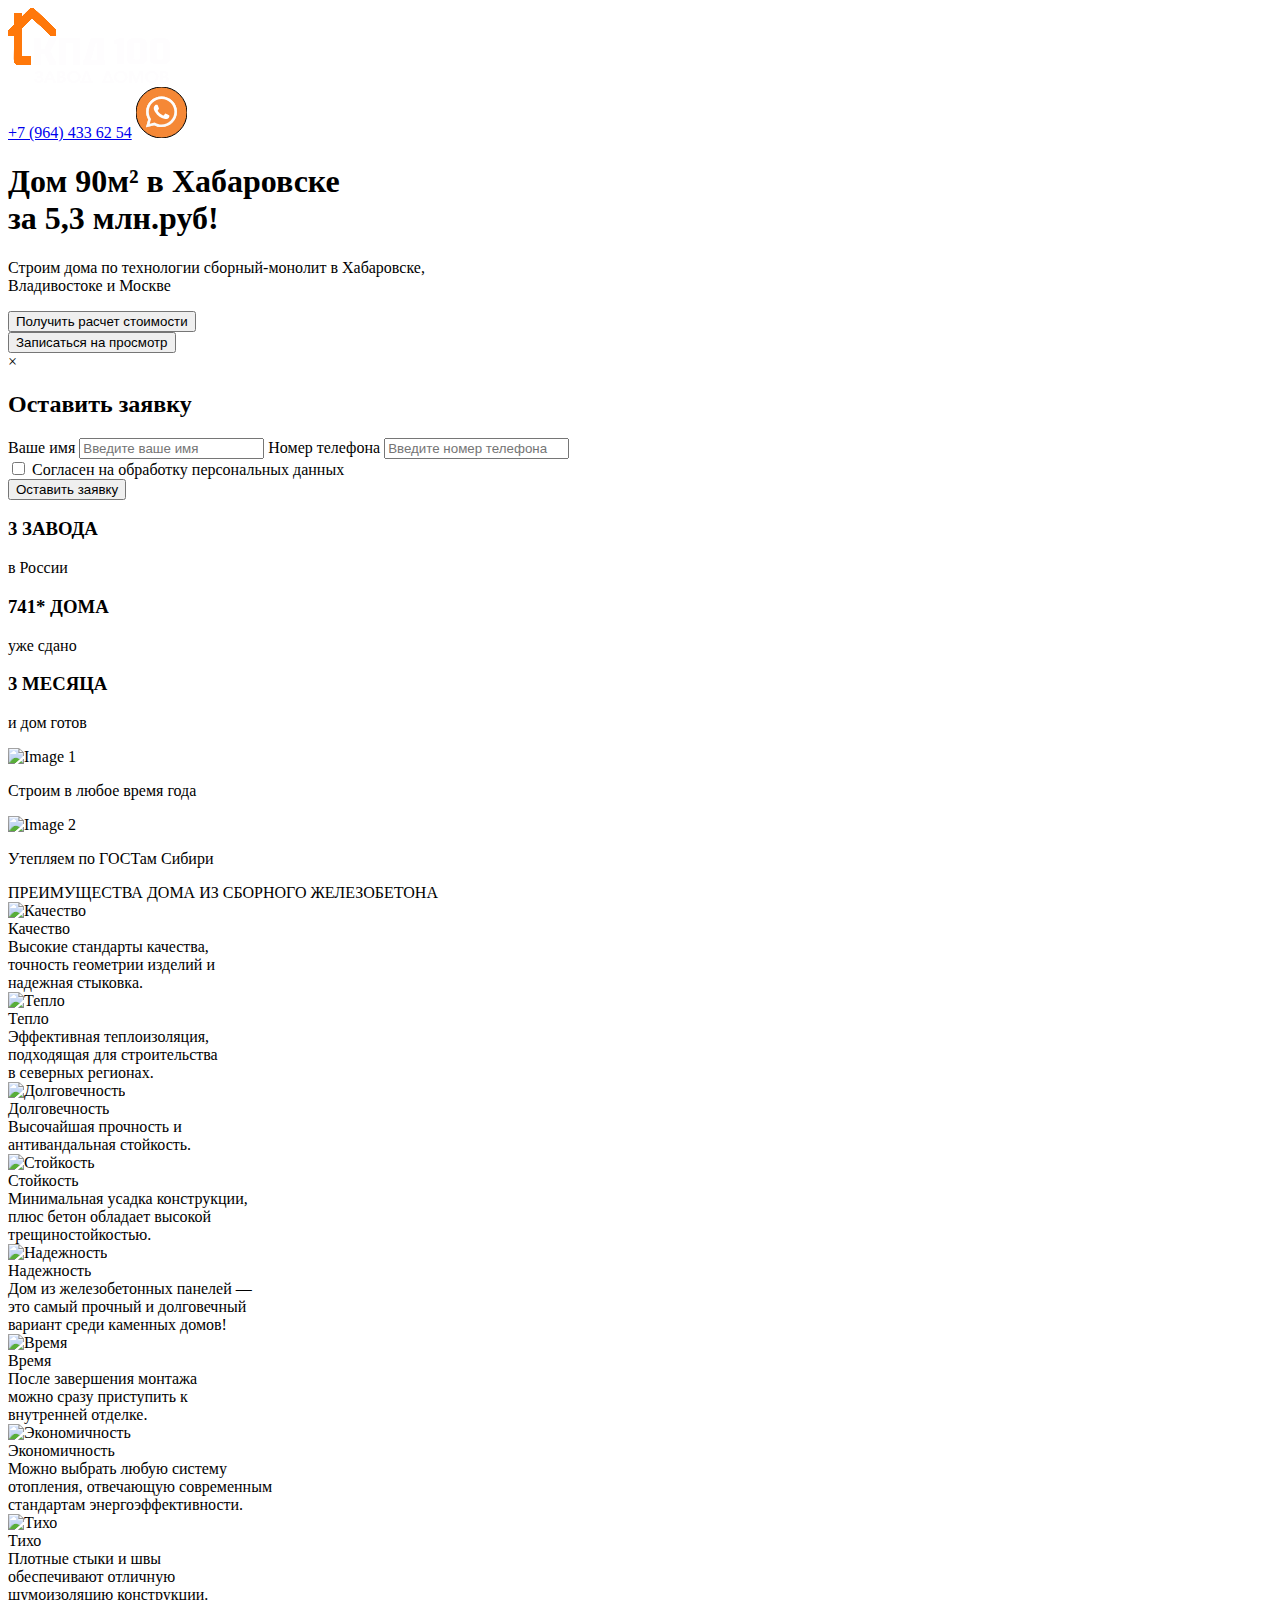
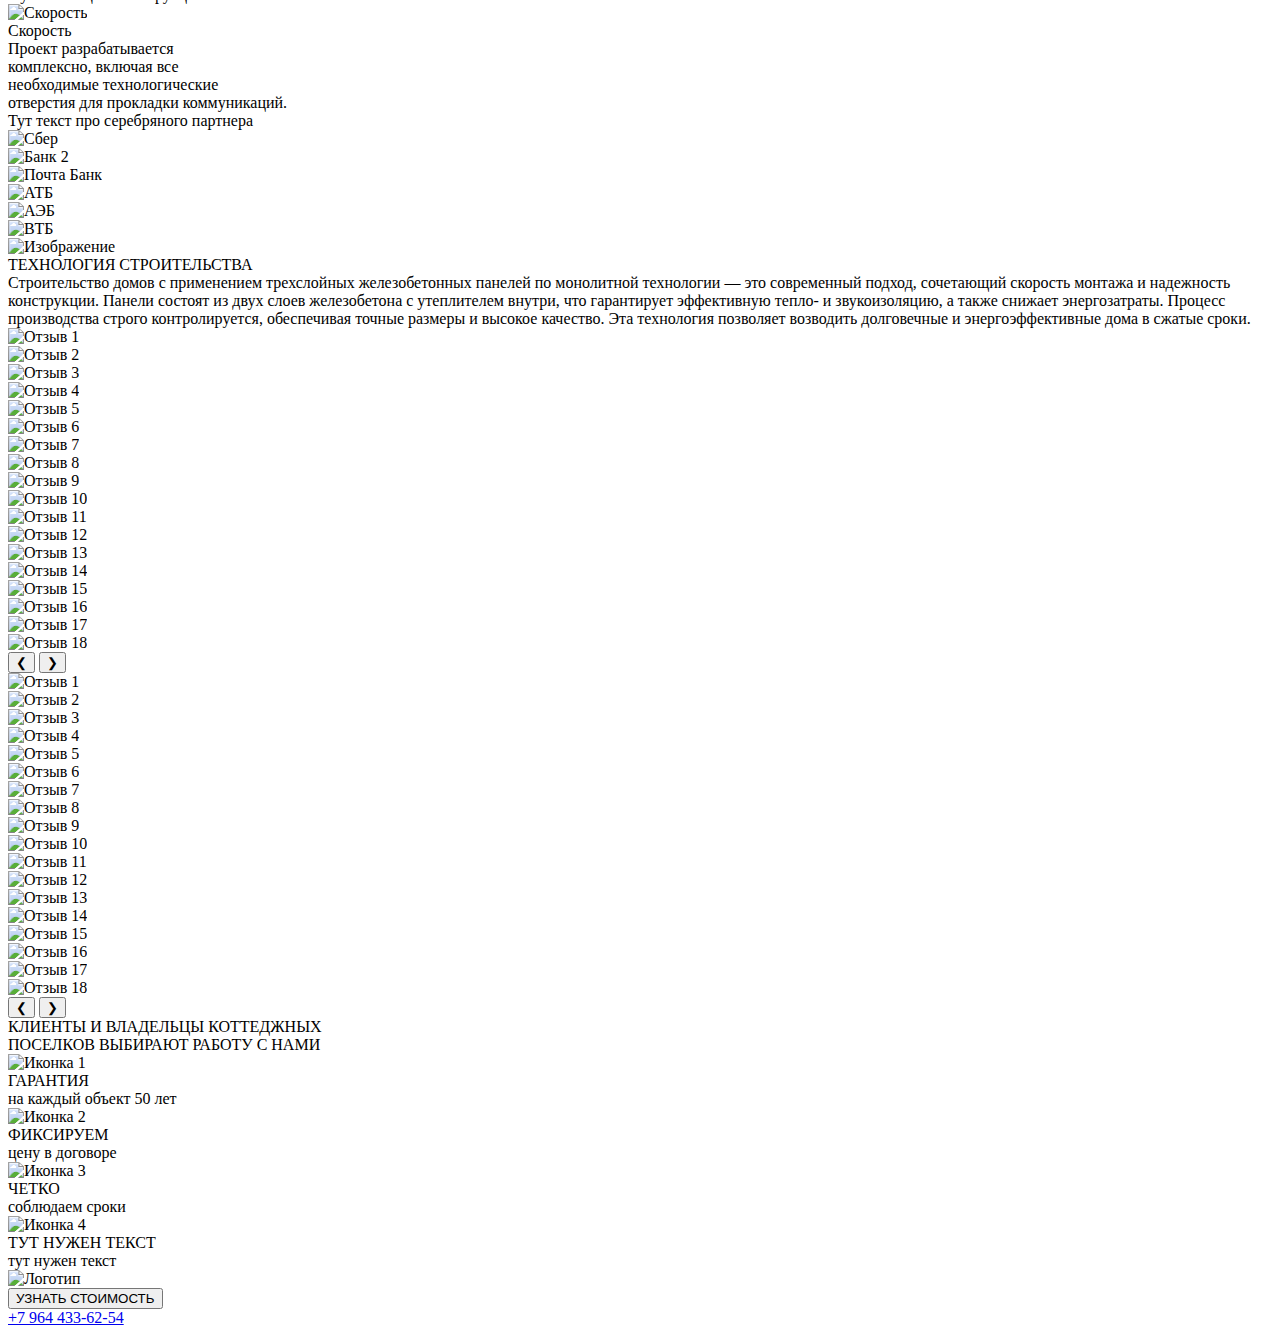
==== commit 63a279c8: "Com10" ====
--- a/index.html
+++ b/index.html
@@ -11,6 +11,7 @@
     <link rel="stylesheet" href="/KPD100Lending1/styles/6reviews.css" />
     <link rel="stylesheet" href="/KPD100Lending1/styles/7block.css" />
     <link rel="stylesheet" href="/KPD100Lending1/styles/8footer.css" />
+    <link rel="stylesheet" href="/KPD100Lending1/styles/0form.css" />
     <title>KPD Lending</title>
   </head>
   <body>
@@ -18,15 +19,11 @@
       <!-- Хедер с логотипом и номером телефона -->
       <div class="header">
         <div class="logo">
-          <img src="/KPD100Lending1/img/logo.svg" alt="Лого" />
-          <!-- Путь к логотипу -->
+          <img src="/img/logo.svg" alt="Лого" />
         </div>
         <div class="phone">
-          <!-- Иконка телефона -->
           <a href="tel:+7 (964) 433 62 54">+7 (964) 433 62 54</a>
-          <i class="fas fa-phone"
-            ><img src="/KPD100Lending1/img/WhatsApp.svg" alt="WA"
-          /></i>
+          <i class="fas fa-phone"><img src="/img/WhatsApp.svg" alt="WA" /></i>
         </div>
       </div>
 
@@ -48,12 +45,48 @@
           <button class="sign-up-button">Записаться на просмотр</button>
         </div>
       </div>
+      <!-- Модальное окно с формой -->
+      <div class="modal" id="modal">
+        <div class="modal-content">
+          <!-- Крестик для закрытия формы -->
+          <span class="close" id="closeModal">&times;</span>
+          <h2>Оставить заявку</h2>
+          <form action="send_form.php" method="POST">
+            <label for="name">Ваше имя</label>
+            <input
+              type="text"
+              id="name"
+              name="name"
+              placeholder="Введите ваше имя"
+              required
+            />
+
+            <label for="phone">Номер телефона</label>
+            <input
+              type="tel"
+              id="phone"
+              name="phone"
+              placeholder="Введите номер телефона"
+              required
+            />
+
+            <div class="checkbox">
+              <input type="checkbox" id="consent" name="consent" required />
+              <label for="consent"
+                >Согласен на обработку персональных данных</label
+              >
+            </div>
+
+            <button type="submit">Оставить заявку</button>
+          </form>
+        </div>
+      </div>
 
       <!-- Три блока с заголовками и текстом -->
       <div class="three-columns">
         <div class="block">
           <h3><span>3</span> ЗАВОДА</h3>
-          <p>в Росиии</p>
+          <p>в России</p>
         </div>
         <div class="block">
           <h3><span>741*</span> ДОМА</h3>
@@ -235,7 +268,7 @@
     </div>
     <div class="image-text-section">
       <div class="image-block">
-        <img src="/KPD100Lending1/img/Group 52.png" alt="Изображение" />
+        <img src="/KPD100Lending1/img/dom-technol.png" alt="Изображение" />
       </div>
       <div class="title-block"><span>ТЕХНОЛОГИЯ</span> СТРОИТЕЛЬСТВА</div>
       <div class="title-block-2">
@@ -465,6 +498,7 @@
       </div>
     </footer>
     <script src="/KPD100Lending1/scripts/6reviews.js"></script>
-    <script src="kpd.js"></script>
+    <script src="/KPD100Lending1/scriptskpd.js"></script>
+    <script src="/KPD100Lending1/scripts/form.js"></script>
   </body>
 </html>
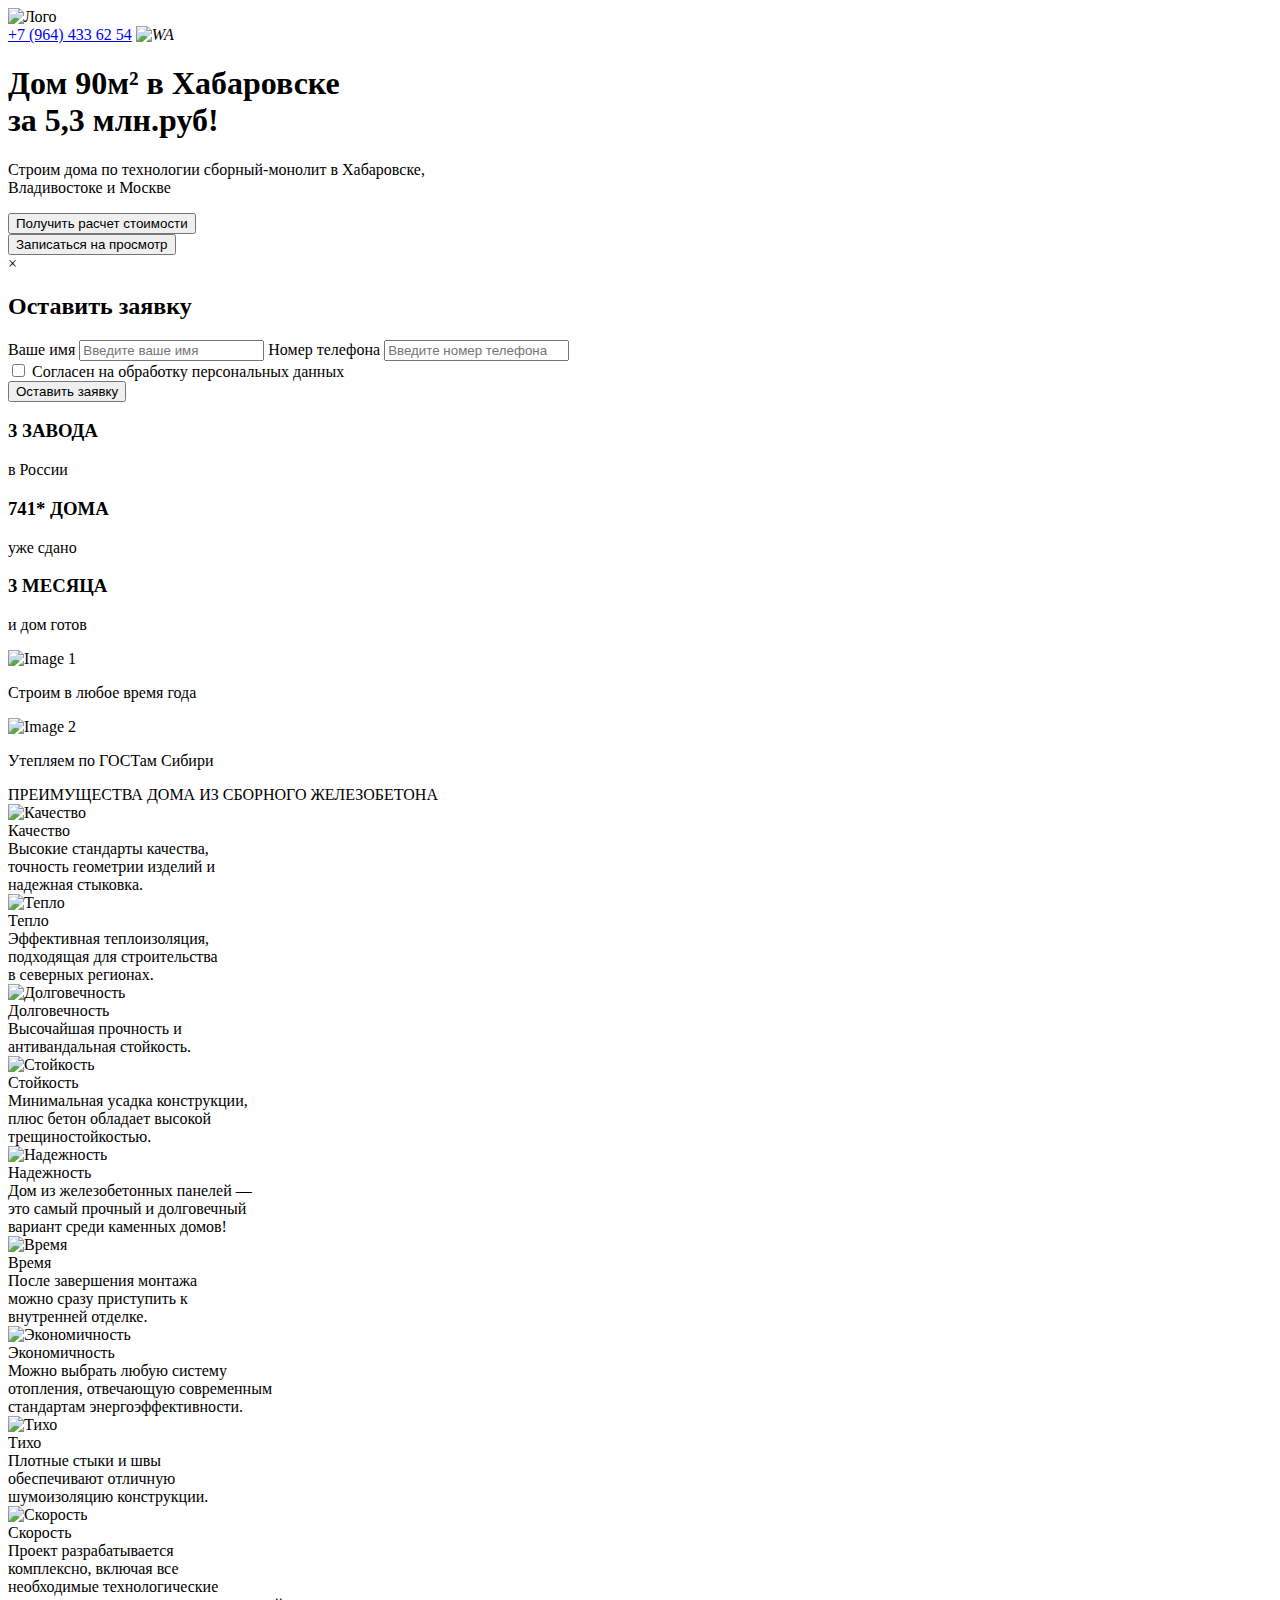
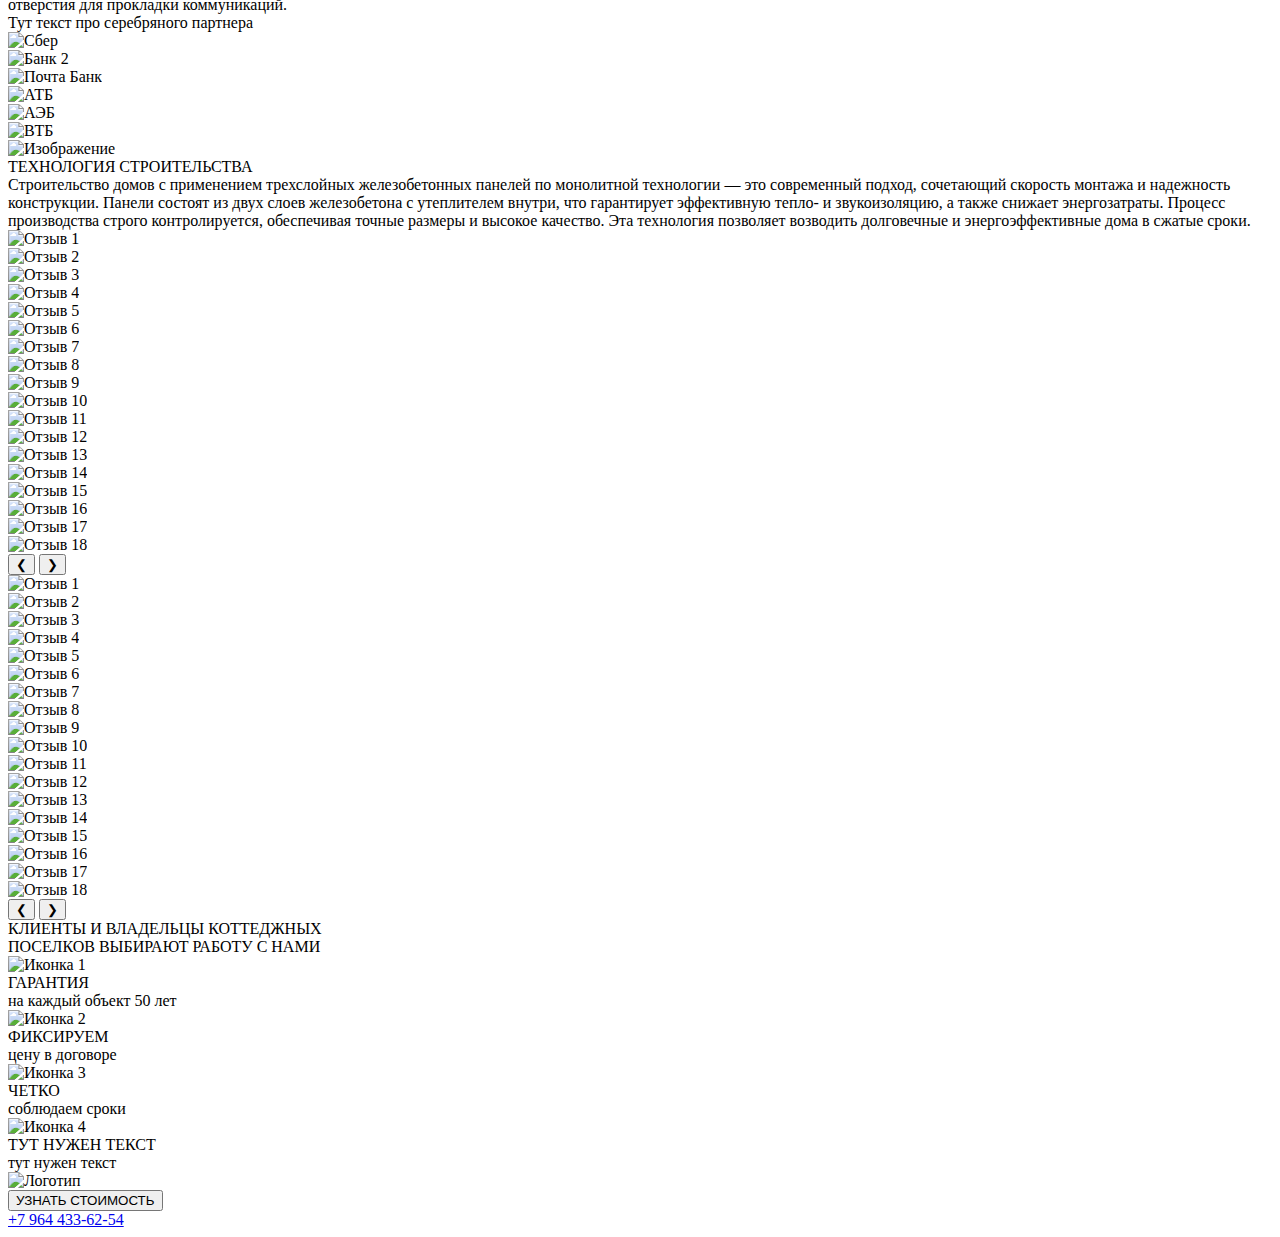
==== commit 55fbff1d: "11" ====
--- a/index.html
+++ b/index.html
@@ -19,11 +19,13 @@
       <!-- Хедер с логотипом и номером телефона -->
       <div class="header">
         <div class="logo">
-          <img src="/img/logo.svg" alt="Лого" />
+          <img src="/KPD100Lending1/img/logo.svg" alt="Лого" />
         </div>
         <div class="phone">
           <a href="tel:+7 (964) 433 62 54">+7 (964) 433 62 54</a>
-          <i class="fas fa-phone"><img src="/img/WhatsApp.svg" alt="WA" /></i>
+          <i class="fas fa-phone"
+            ><img src="/KPD100Lending1/img/WhatsApp.svg" alt="WA"
+          /></i>
         </div>
       </div>
 
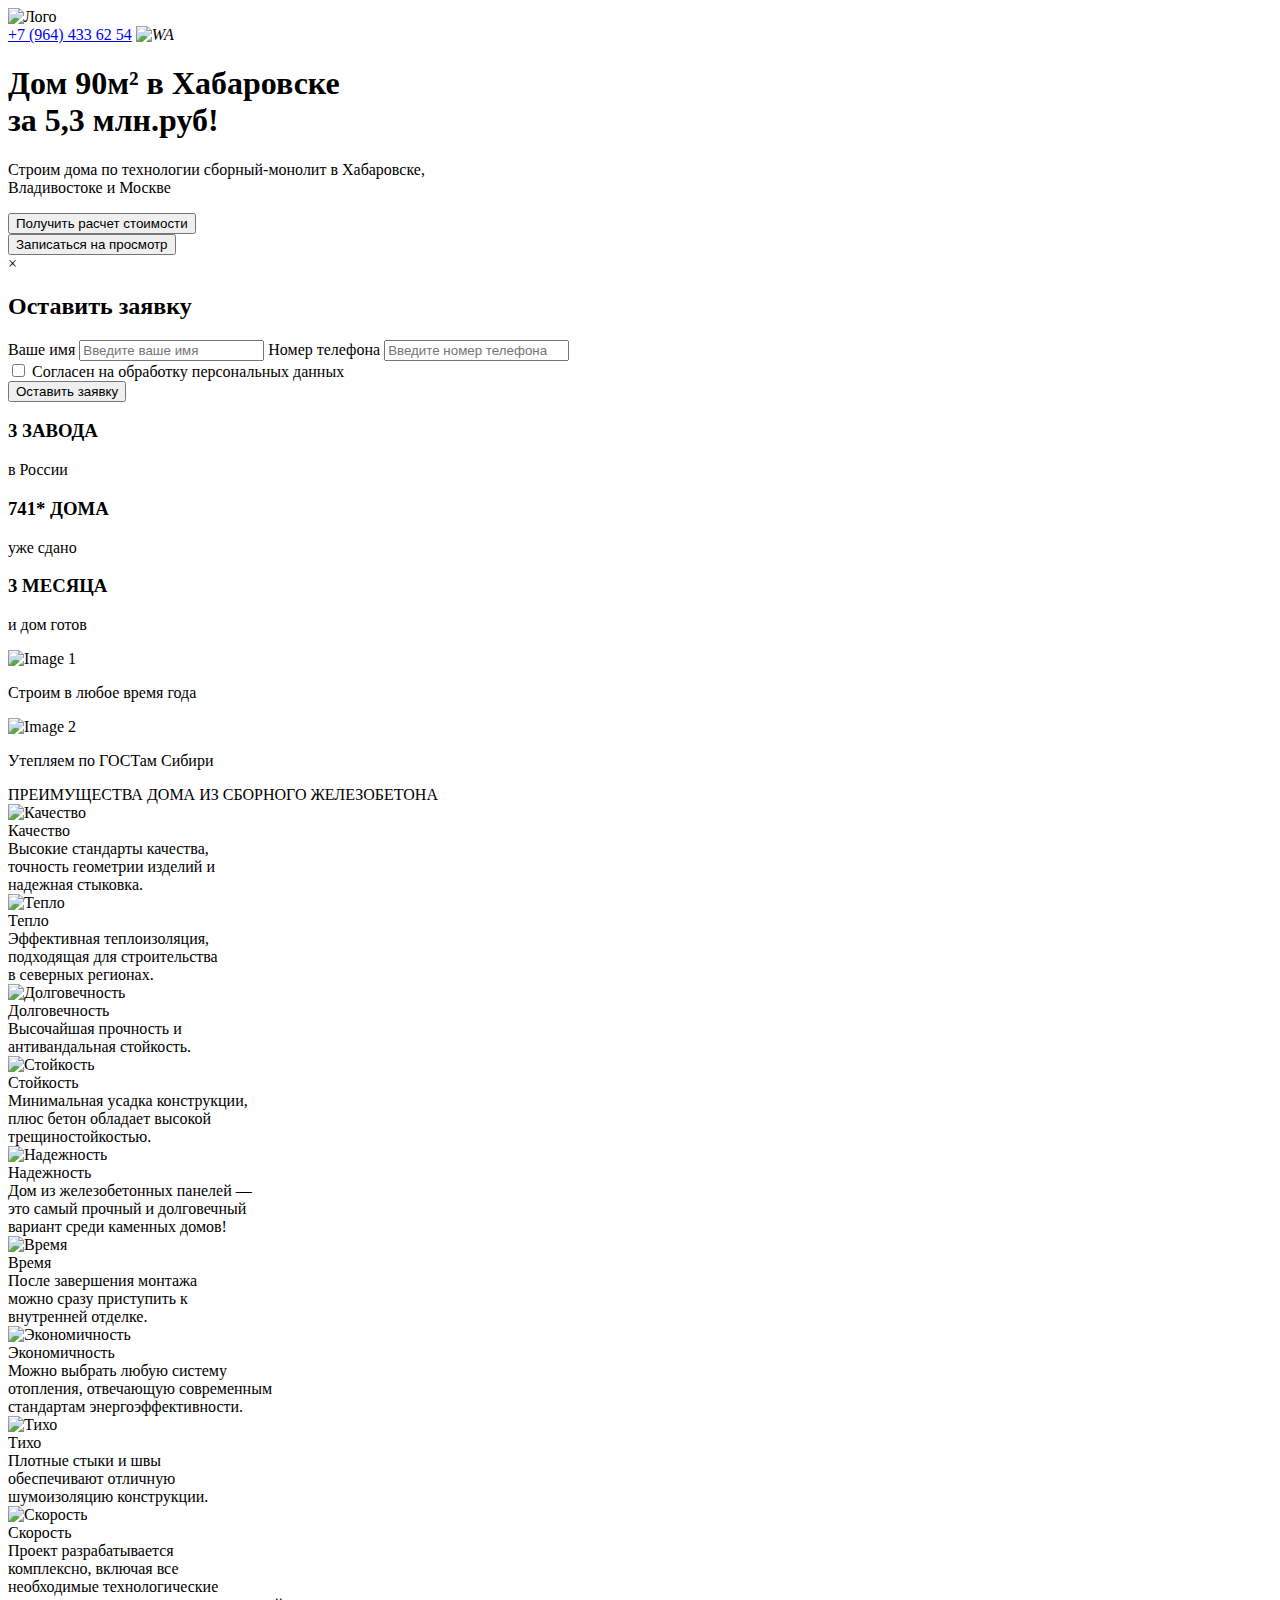
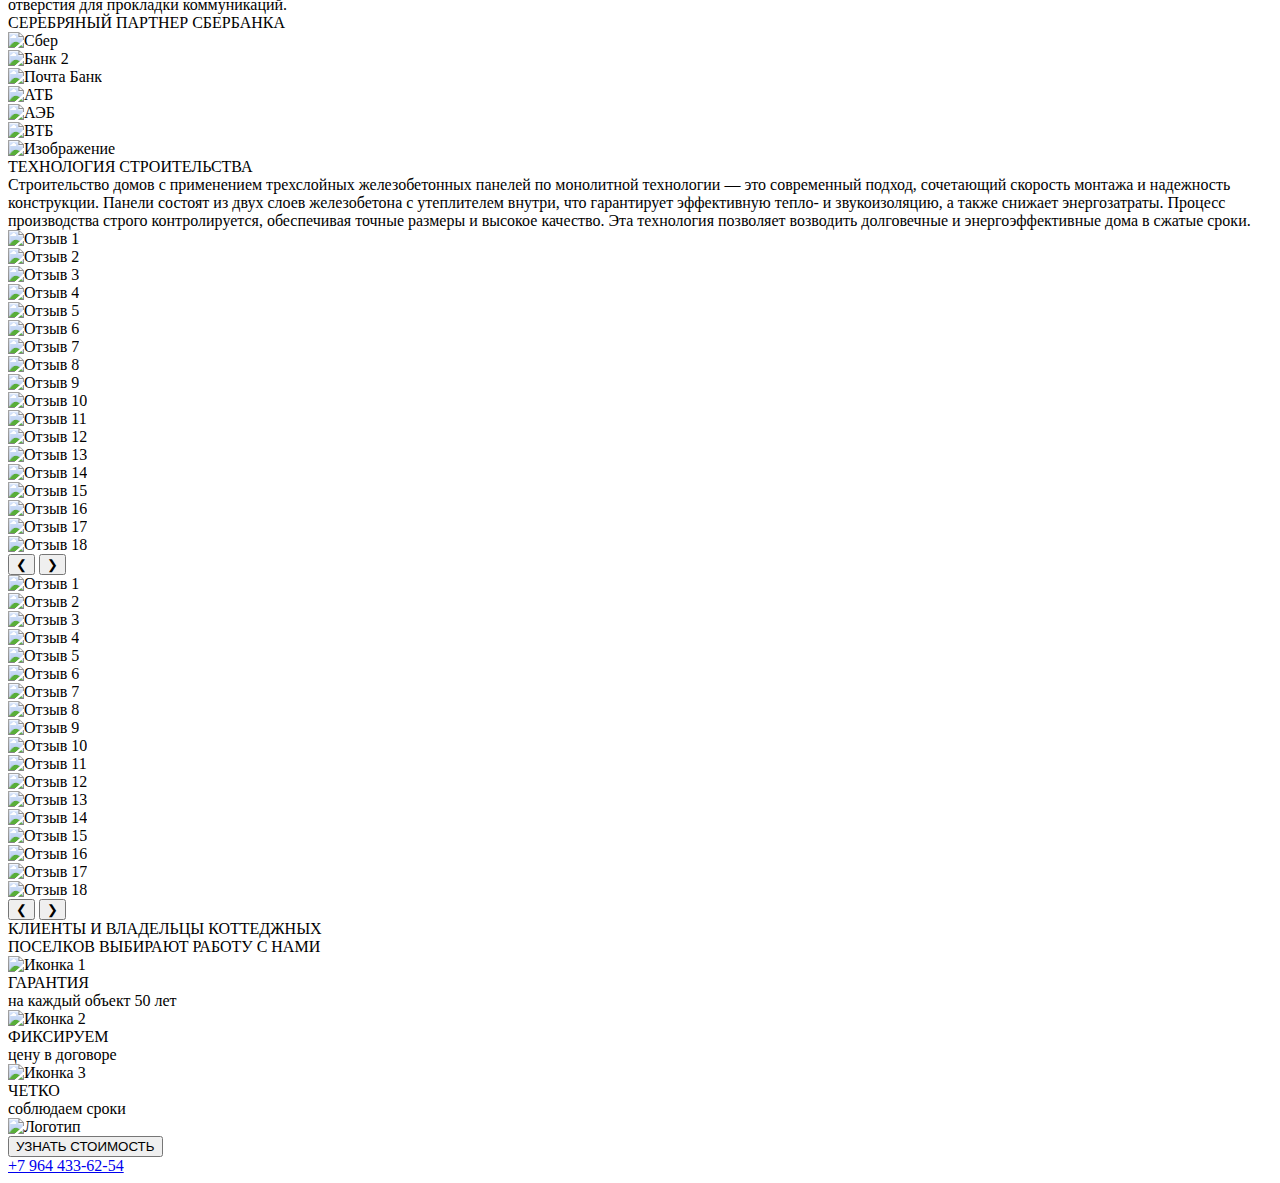
==== commit d85bd98d: "lastCommit" ====
--- a/index.html
+++ b/index.html
@@ -241,30 +241,28 @@
       </div>
     </div>
     <div class="partner-section">
-      <div class="description">
-        Тут текст про <span>серебряного партнера</span>
-      </div>
+      <div class="description"><span>СЕРЕБРЯНЫЙ ПАРТНЕР</span> СБЕРБАНКА</div>
       <div class="logos-grid">
         <div class="logo-item">
-          <img src="/KPD100Lending1/img/partners/1sber.svg" alt="Сбер" />
-        </div>
-        <div class="logo-item">
-          <img src="/KPD100Lending1/img/partners/2homeRPH.svg" alt="Банк 2" />
+          <img src="/KPD100Lending1/img/partners/1sber.png" alt="Сбер" />
+        </div>
+        <div class="logo-item">
+          <img src="/KPD100Lending1/img/partners/2homeRPH.png" alt="Банк 2" />
         </div>
         <div class="logo-item">
           <img
-            src="/KPD100Lending1/img/partners/3pochtaB.svg"
+            src="/KPD100Lending1/img/partners/3pochtaB.png"
             alt="Почта Банк"
           />
         </div>
         <div class="logo-item">
-          <img src="/KPD100Lending1/img/partners/4atb.svg" alt="АТБ" />
-        </div>
-        <div class="logo-item">
-          <img src="/KPD100Lending1/img/partners/5aeb.svg" alt="АЭБ" />
-        </div>
-        <div class="logo-item">
-          <img src="/KPD100Lending1/img/partners/6vtb.svg" alt="ВТБ" />
+          <img src="/KPD100Lending1/img/partners/4atb.png" alt="АТБ" />
+        </div>
+        <div class="logo-item">
+          <img src="/KPD100Lending1/img/partners/5aeb.png" alt="АЭБ" />
+        </div>
+        <div class="logo-item">
+          <img src="/KPD100Lending1/img/partners/6vtb.png" alt="ВТБ" />
         </div>
       </div>
     </div>
@@ -351,7 +349,7 @@
           </div>
           <div class="review-item">
             <img
-              src="/KPD100Lending1/img/reviews/14review.svg"
+              src="/KPD100Lending1/img/reviews/17review.svg"
               alt="Отзыв 14"
             />
           </div>
@@ -369,7 +367,7 @@
           </div>
           <div class="review-item">
             <img
-              src="/KPD100Lending1/img/reviews/17review.svg"
+              src="/KPD100Lending1/img/reviews/14review.svg"
               alt="Отзыв 17"
             />
           </div>
@@ -477,30 +475,25 @@
             <div class="feature-title">ЧЕТКО</div>
             <div class="feature-text">соблюдаем сроки</div>
           </div>
-
-          <div class="feature-item">
-            <img src="/KPD100Lending1/img/icons2/4money.svg" alt="Иконка 4" />
-            <div class="feature-title">ТУТ НУЖЕН ТЕКСТ</div>
-            <div class="feature-text">тут нужен текст</div>
-          </div>
-        </div>
-      </div>
-    </div>
-    <footer class="footer-section">
-      <div class="footer-grid">
-        <div class="footer-logo">
-          <img src="/KPD100Lending1/img/logo.svg" alt="Логотип" width="260" />
-        </div>
-        <div class="footer-button">
-          <button class="cost-button">УЗНАТЬ СТОИМОСТЬ</button>
-        </div>
-        <div class="footer-phone">
-          <a href="tel:+79644336254">+7 964 433-62-54</a>
-        </div>
-      </div>
-    </footer>
+        </div>
+      </div>
+      <footer class="footer-section">
+        <div class="footer-grid">
+          <div class="footer-logo">
+            <img src="/KPD100Lending1/img/logo.svg" alt="Логотип" width="260" />
+          </div>
+          <div class="footer-button">
+            <button class="cost-button">УЗНАТЬ СТОИМОСТЬ</button>
+          </div>
+          <div class="footer-phone">
+            <a href="tel:+79644336254">+7 964 433-62-54</a>
+          </div>
+        </div>
+      </footer>
+    </div>
+
     <script src="/KPD100Lending1/scripts/6reviews.js"></script>
-    <script src="/KPD100Lending1/scriptskpd.js"></script>
+    <script src="/KPD100Lending1/scripts/kpd.js"></script>
     <script src="/KPD100Lending1/scripts/form.js"></script>
   </body>
 </html>
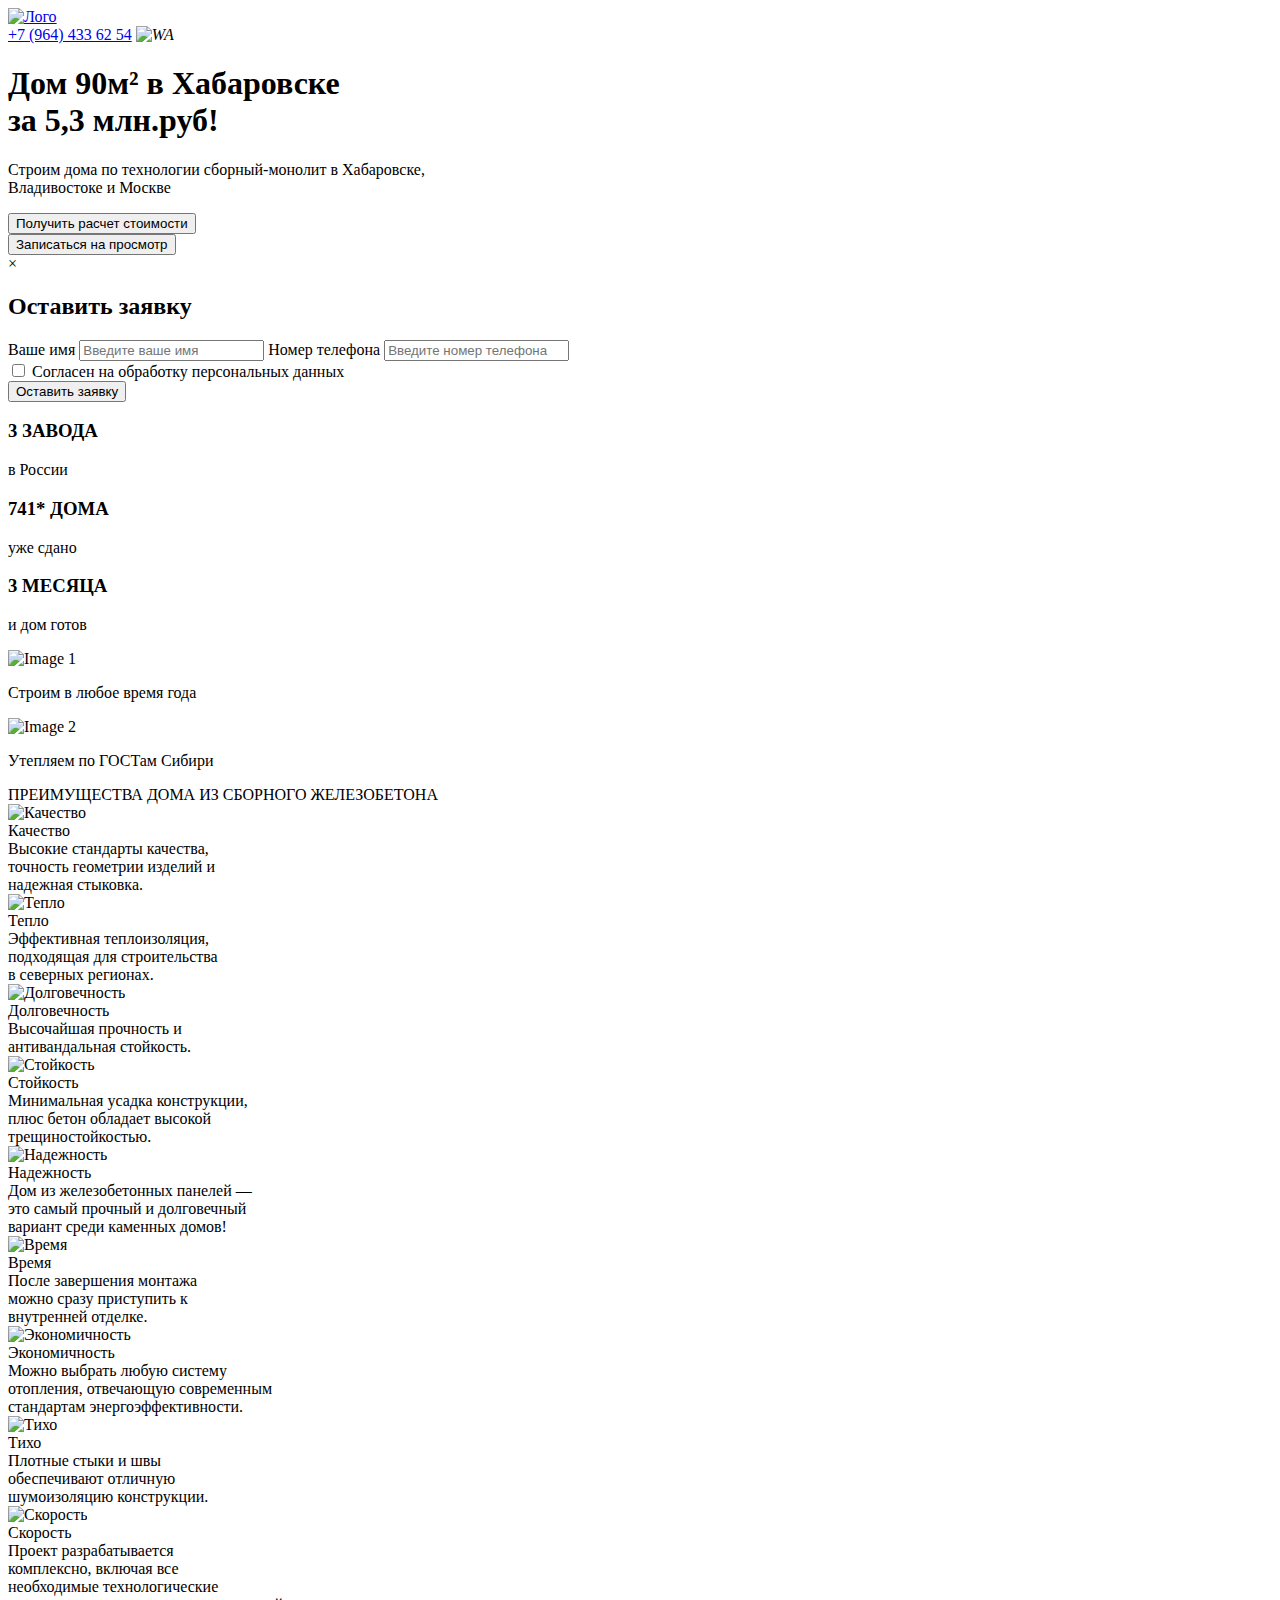
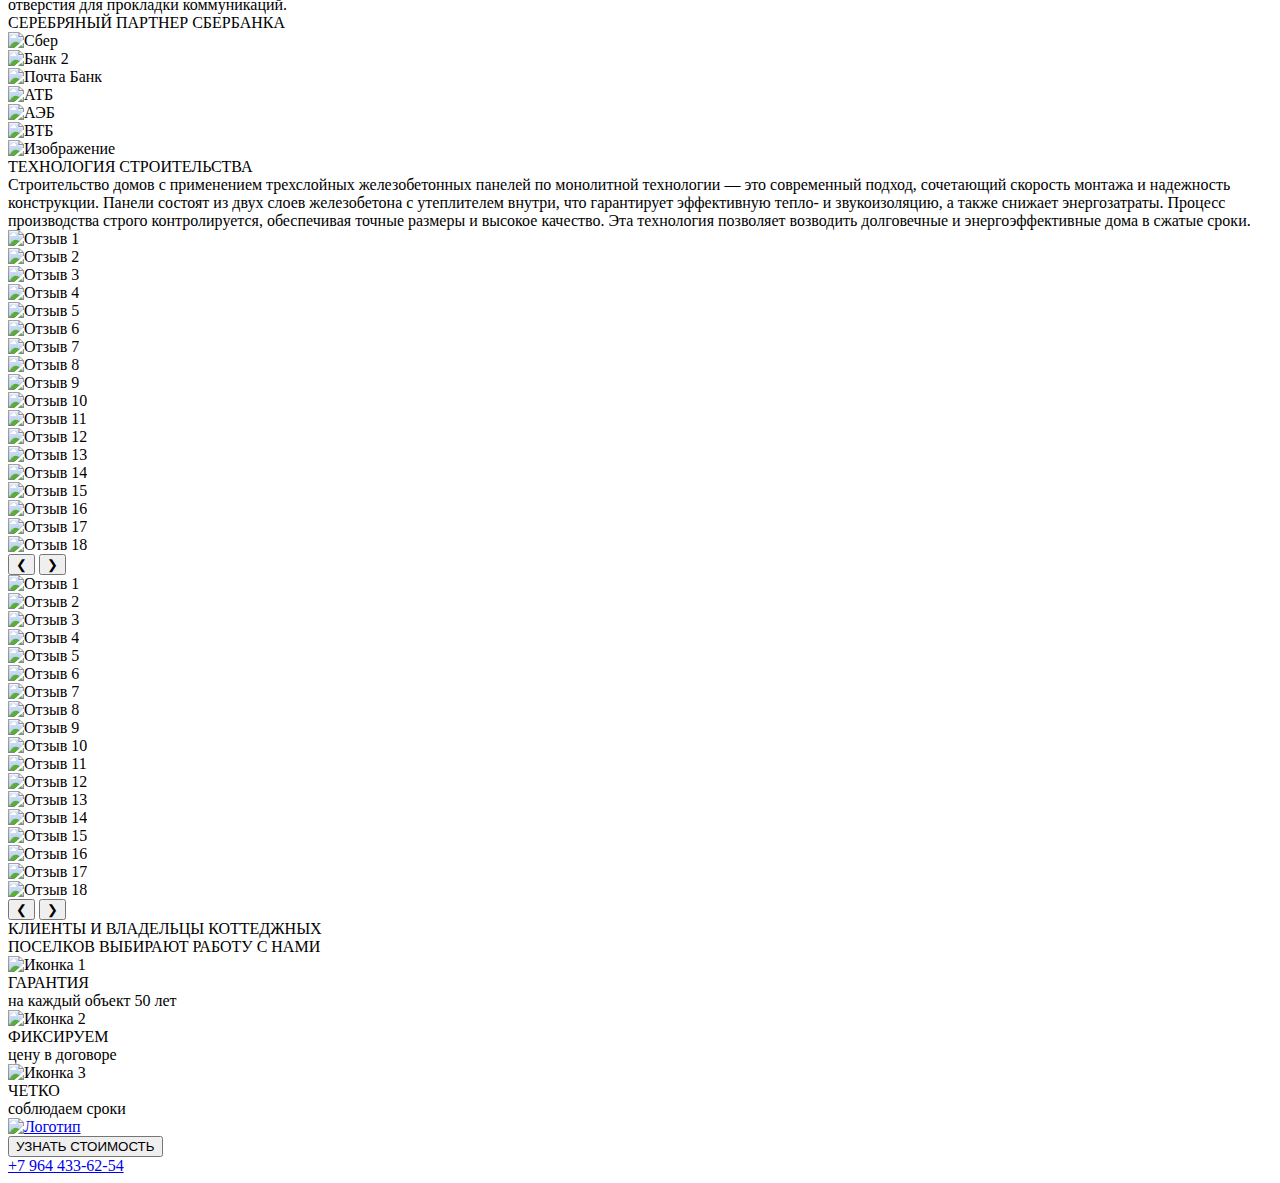
==== commit 0fbc71d0: "lastCommit1" ====
--- a/index.html
+++ b/index.html
@@ -19,7 +19,9 @@
       <!-- Хедер с логотипом и номером телефона -->
       <div class="header">
         <div class="logo">
-          <img src="/KPD100Lending1/img/logo.svg" alt="Лого" />
+          <a href="https://kpd100zavod.ru/">
+            <img src="/KPD100Lending1/img/logo.svg" alt="Лого"
+          /></a>
         </div>
         <div class="phone">
           <a href="tel:+7 (964) 433 62 54">+7 (964) 433 62 54</a>
@@ -480,7 +482,9 @@
       <footer class="footer-section">
         <div class="footer-grid">
           <div class="footer-logo">
-            <img src="/KPD100Lending1/img/logo.svg" alt="Логотип" width="260" />
+            <a href="https://kpd100zavod.ru/">
+              <img src="/KPD100Lending1/img/logo.svg" alt="Логотип" width="260"
+            /></a>
           </div>
           <div class="footer-button">
             <button class="cost-button">УЗНАТЬ СТОИМОСТЬ</button>
